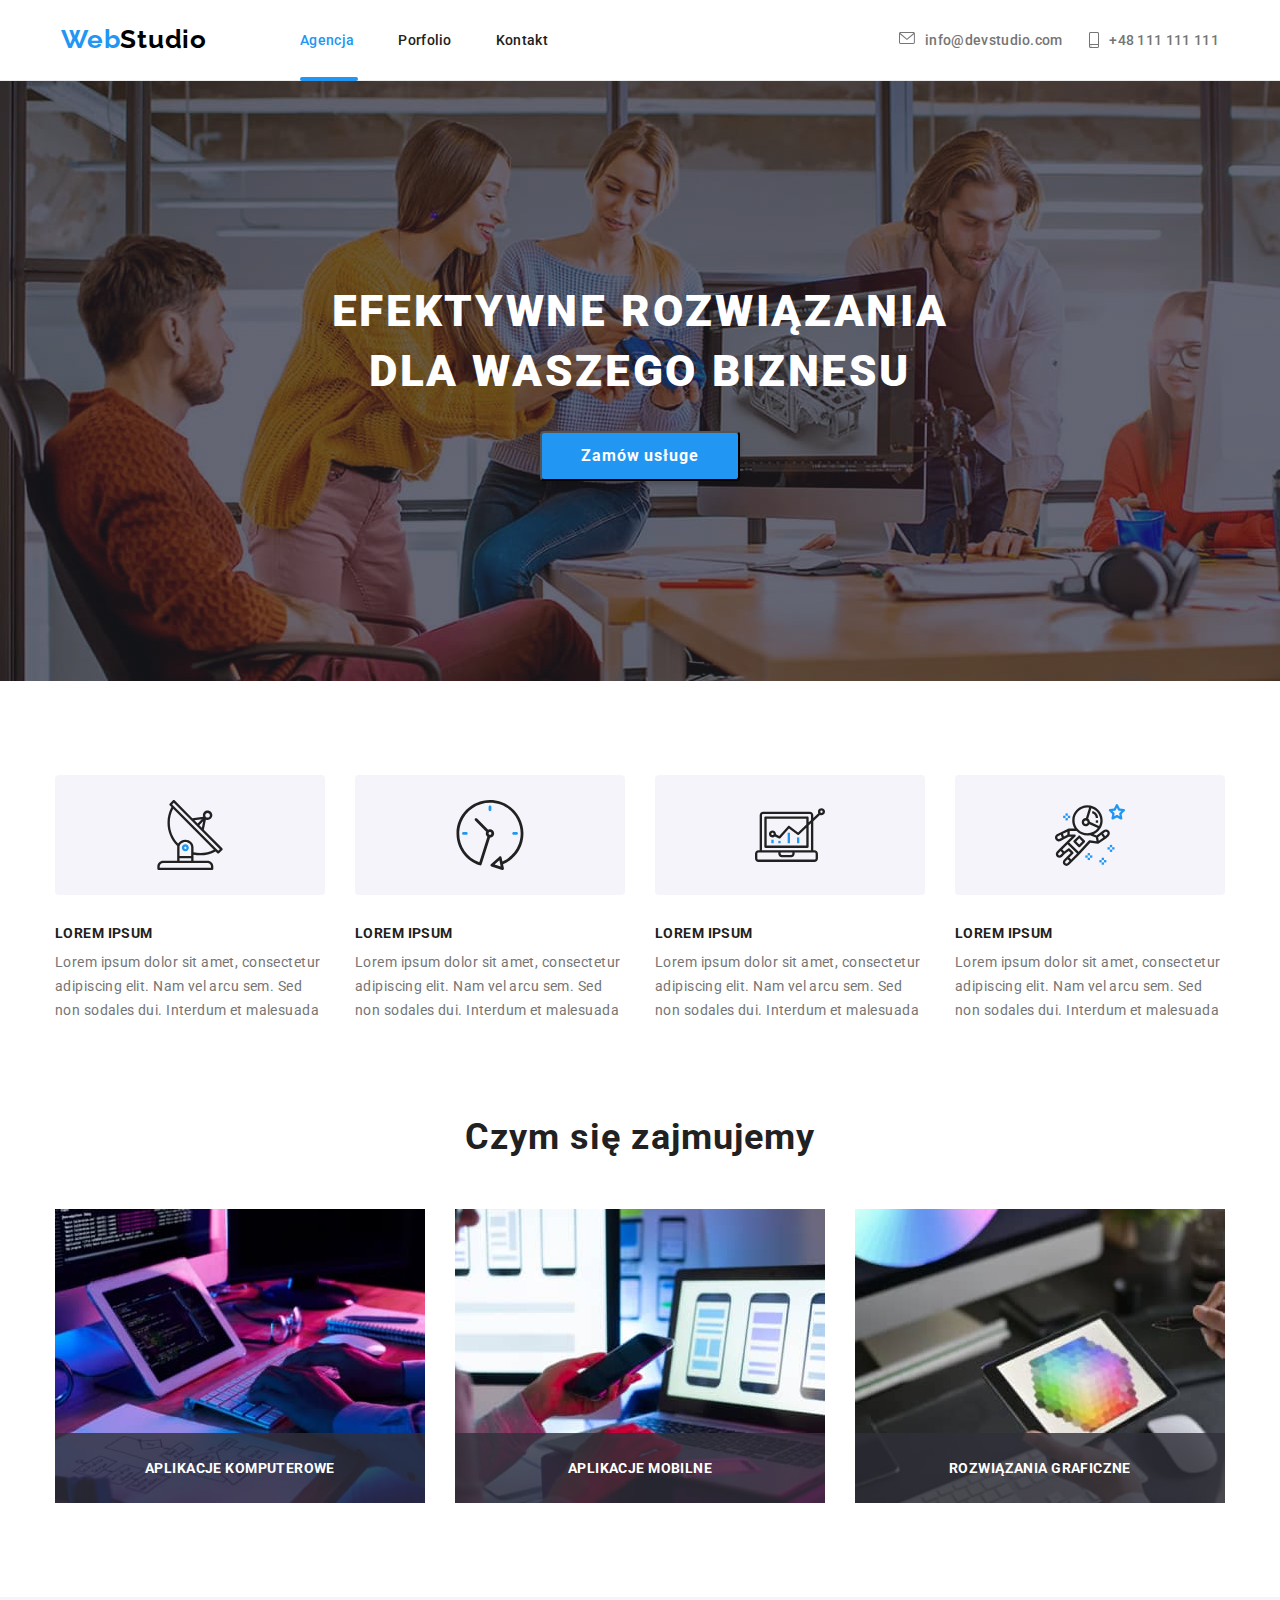
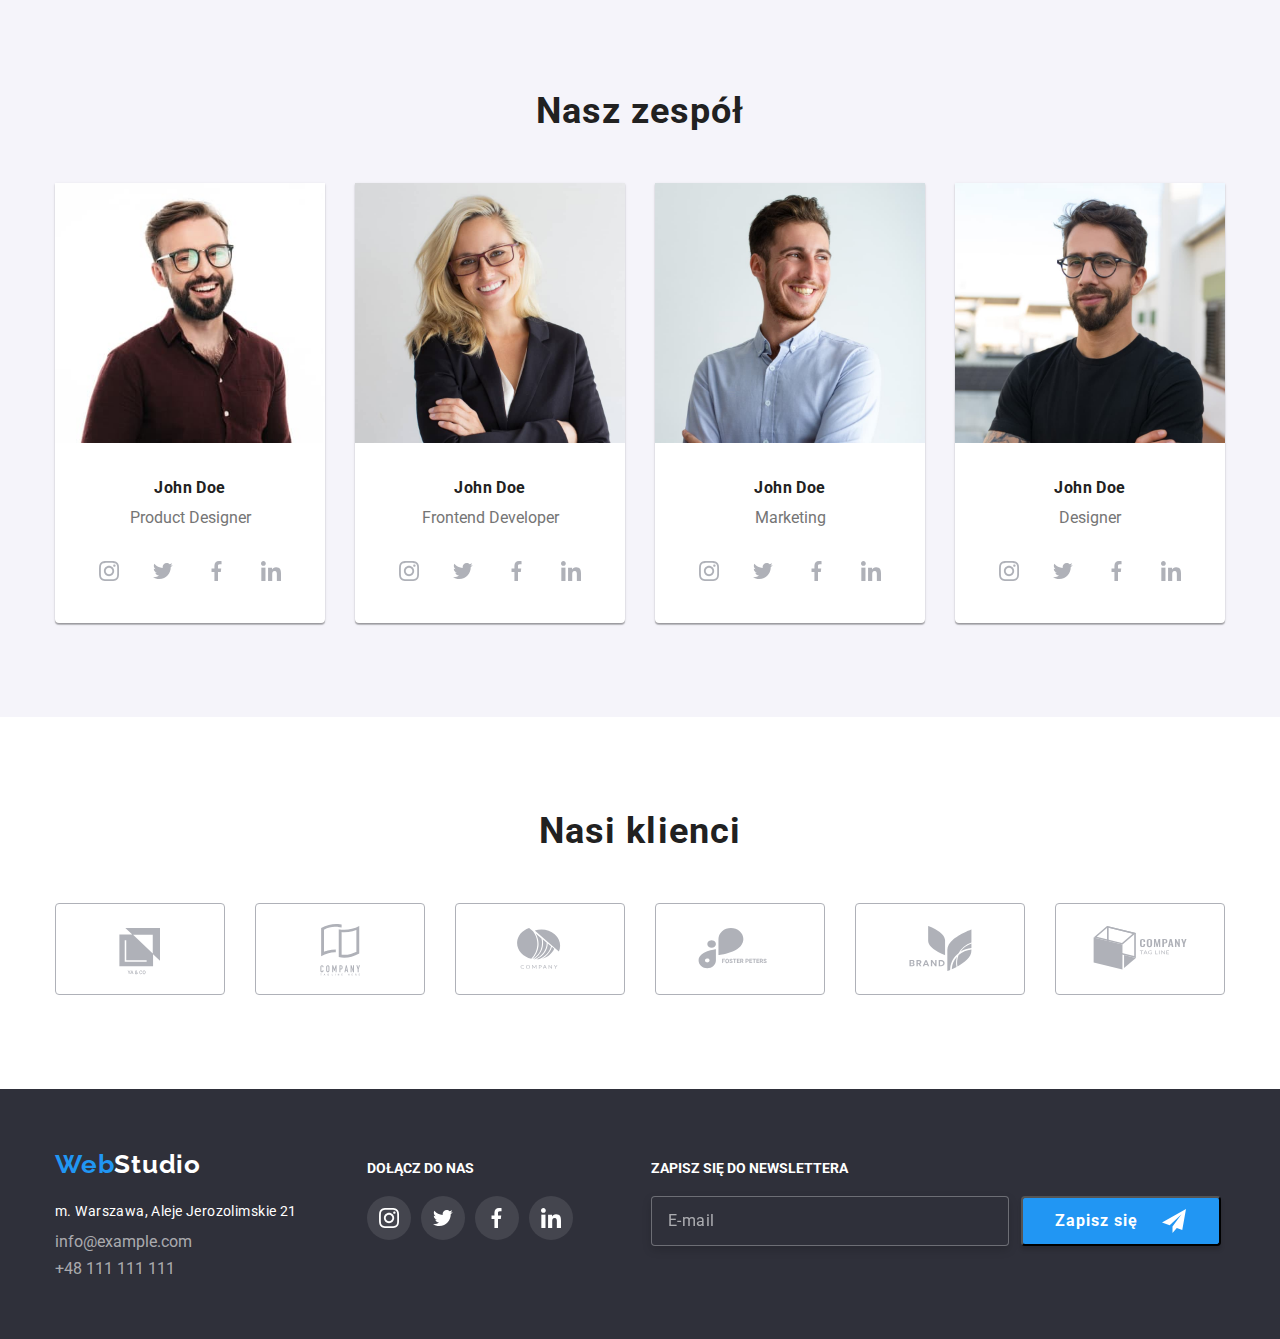
==== index.html @ f1653281 "Add files via upload" ====
<!DOCTYPE html>
<html lang="pl">
  <head>
    <meta charset="UTF-8" />
    <meta http-equiv="X-UA-Compatible" content="IE=edge" />
    <meta name="viewport" content="width=device-width, initial-scale=1.0" />
    <link
      rel="stylesheet"
      href="https://cdnjs.cloudflare.com/ajax/libs/modern-normalize/1.0.0/modern-normalize.min.css"
    />
    <link rel="preconnect" href="https://fonts.googleapis.com" />
    <link rel="preconnect" href="https://fonts.gstatic.com" crossorigin />
    <link
      href="https://fonts.googleapis.com/css2?family=Raleway:wght@700&family=Roboto:wght@400;500;700;900&display=swap"
      rel="stylesheet"
    />
    <link rel="stylesheet" href="css/main.min.css"/>
    <title>Main page</title>
  </head>

  <body>
    <!-- BEM HEADER-->
    <header class="header">
      <div class="container">
        <a class="logo logo_light-theme link" href="index.html"
          ><span class="logo__accent-text">Web</span>Studio</a
        >

        <nav class="navigation">
          <ul class="menu list">
            <li class="menu__item">
              <a class="menu__link link menu__link_active" href="index.html">Agencja</a>
            </li>
            <li class="menu__item">
              <a class="menu__link link" href="portfolio.html">Porfolio</a>
            </li>
            <li class="menu__item">
              <a class="menu__link link" href="#">Kontakt</a>
            </li>
          </ul>
        </nav>

        <ul class="contact list">
          <li class="contact__item">
            <a class="contact__link link" href="mailto:info@devstudio.com">
              <svg class="contact__item-icon" width="16" height="12">
                <use href="./images/icons.svg#icon-envelope"></use></svg
              >info@devstudio.com</a
            >
          </li>
          <li class="contact__item">
            <a class="contact__link link" href="tel:+48111111111">
              <svg class="contact__item-icon" width="10" height="16">
                <use href="./images/icons.svg#icon-smartphone"></use>
              </svg>
              +48 111 111 111</a
            >
          </li>
        </ul>
      </div>
    </header>

    <main>
      <!--HERO-->
      <section class="hero">
        <div class="container container_column">
          <h1 class="hero__tittle">EFEKTYWNE ROZWIĄZANIA DLA WASZEGO BIZNESU</h1>
          <button class="btn btn_color modal-btn" type="button" data-modal-open>
            Zamów usługe
          </button>
        </div>
      </section>

      <!--Section with white background-->
      <section class="section feauters">
        <div class="container">
          <div class="grid">
            <div class="grid__item">
              <div class="feauters__box">
                <svg class="feauters__icon" width="70" height="70">
                  <use href="./images/icons.svg#icon-antenna"></use>
                </svg>
              </div>

              <h3 class="feauters__heading">LOREM IPSUM</h3>
              <p class="feauters__description">
                Lorem ipsum dolor sit amet, consectetur adipiscing elit. Nam vel arcu sem. Sed non
                sodales dui. Interdum et malesuada
              </p>
            </div>

            <div class="grid__item">
              <div class="feauters__box">
                <svg class="feauters__icon" width="70" height="70">
                  <use href="./images/icons.svg#icon-clock"></use>
                </svg>
              </div>
              <h3 class="feauters__heading">LOREM IPSUM</h3>
              <p class="feauters__description">
                Lorem ipsum dolor sit amet, consectetur adipiscing elit. Nam vel arcu sem. Sed non
                sodales dui. Interdum et malesuada
              </p>
            </div>

            <div class="grid__item">
              <div class="feauters__box">
                <svg class="feauters__icon" width="70" height="70">
                  <use href="./images/icons.svg#icon-diagram"></use>
                </svg>
              </div>
              <h3 class="feauters__heading">LOREM IPSUM</h3>
              <p class="feauters__description">
                Lorem ipsum dolor sit amet, consectetur adipiscing elit. Nam vel arcu sem. Sed non
                sodales dui. Interdum et malesuada
              </p>
            </div>

            <div class="grid__item">
              <div class="feauters__box">
                <svg class="feauters__icon" width="70" height="70">
                  <use href="./images/icons.svg#icon-astronaut"></use>
                </svg>
              </div>
              <h3 class="feauters__heading">LOREM IPSUM</h3>
              <p class="feauters__description">
                Lorem ipsum dolor sit amet, consectetur adipiscing elit. Nam vel arcu sem. Sed non
                sodales dui. Interdum et malesuada
              </p>
            </div>
          </div>
        </div>
      </section>

      <!--Section "Czym się zajmujemy"-->
      <section class="section section-offer">
        <div class="container">
          <div class="offer">
            <h2 class="offer_title">Czym się zajmujemy</h2>
            <ul class="offer__list list">
              <li class="offer__list-item">
                <figure class="offer__list-img figure">
                  <img src="images/img01.jpg" alt="programer-working" width="370" height="294" />
                  <figcaption class="offer__list-signature">Aplikacje komputerowe</figcaption>
                </figure>
              </li>
              <li class="offer__list-item">
                <figure class="offer__list-img figure">
                  <img src="images/img02.jpg" alt="smartphone" width="370" height="294" />
                  <figcaption class="offer__list-signature">Aplikacje mobilne</figcaption>
                </figure>
              </li>
              <li class="offer__list-item">
                <figure class="offer__list-img figure">
                  <img src="images/img03.jpg" alt="graphic-tablet" width="370" height="294" />
                  <figcaption class="offer__list-signature">Rozwiązania graficzne</figcaption>
                </figure>
              </li>
            </ul>
          </div>
        </div>
      </section>

      <!--Section "Nasz zespół"-->
      <section class="section section_team">
        <div class="container">
          <div>
            <h2 class="team__title">Nasz zespół</h2>
            <ul class="team__list list">
              <li class="team__list-item">
                <figure class="figure">
                  <img src="images/person01.jpg" alt="man-with-glasses" width="270" height="260" />
                  <figcaption class="team__list-item-workerposition">
                    <span class="team__list-item-workername"><b>John Doe</b></span
                    ><br />Product Designer
                  </figcaption>
                  <ul class="team__social-list list">
                    <li class="team__social-item">
                      <a class="team__social-link" href="#">
                        <svg class="team__social-icon" width="20" height="20">
                          <use href="./images/icons.svg#icon-instagram"></use>
                        </svg>
                      </a>
                    </li>
                    <li class="team__social-item">
                      <a class="team__social-link" href="#">
                        <svg class="team__social-icon" width="20" height="20">
                          <use href="./images/icons.svg#icon-tweeter"></use>
                        </svg>
                      </a>
                    </li>
                    <li class="team__social-item">
                      <a class="team__social-link" href="#">
                        <svg class="team__social-icon" width="20" height="20">
                          <use href="./images/icons.svg#icon-facebook"></use>
                        </svg>
                      </a>
                    </li>
                    <li class="team__social-item">
                      <a class="team__social-link" href="#">
                        <svg class="team__social-icon" width="20" height="20">
                          <use href="./images/icons.svg#icon-linkedin"></use>
                        </svg>
                      </a>
                    </li>
                  </ul>
                </figure>
              </li>
              <li class="team__list-item">
                <figure class="figure">
                  <img
                    src="images/person02.jpg"
                    alt="woman-with-glasses"
                    width="270"
                    height="260"
                  />
                  <figcaption class="team__list-item-workerposition">
                    <span class="team__list-item-workername"><b>John Doe</b></span
                    ><br />Frontend Developer
                  </figcaption>
                  <ul class="team__social-list list">
                    <li class="team__social-item">
                      <a class="team__social-link" href="#">
                        <svg class="team__social-icon" width="20" height="20">
                          <use href="./images/icons.svg#icon-instagram"></use>
                        </svg>
                      </a>
                    </li>
                    <li class="team__social-item">
                      <a class="team__social-link" href="#">
                        <svg class="team__social-icon" width="20" height="20">
                          <use href="./images/icons.svg#icon-tweeter"></use>
                        </svg>
                      </a>
                    </li>
                    <li class="team__social-item">
                      <a class="team__social-link" href="#">
                        <svg class="team__social-icon" width="20" height="20">
                          <use href="./images/icons.svg#icon-facebook"></use>
                        </svg>
                      </a>
                    </li>
                    <li class="team__social-item">
                      <a class="team__social-link" href="#">
                        <svg class="team__social-icon" width="20" height="20">
                          <use href="./images/icons.svg#icon-linkedin"></use>
                        </svg>
                      </a>
                    </li>
                  </ul>
                </figure>
              </li>
              <li class="team__list-item">
                <figure class="figure">
                  <img src="images/person03.jpg" alt="man-in-shirt" width="270" height="260" />
                  <figcaption class="team__list-item-workerposition">
                    <span class="team__list-item-workername"><b>John Doe</b></span
                    ><br />Marketing
                  </figcaption>
                  <ul class="team__social-list list">
                    <li class="team__social-item">
                      <a class="team__social-link" href="#">
                        <svg class="team__social-icon" width="20" height="20">
                          <use href="./images/icons.svg#icon-instagram"></use>
                        </svg>
                      </a>
                    </li>
                    <li class="team__social-item">
                      <a class="team__social-link" href="#">
                        <svg class="team__social-icon" width="20" height="20">
                          <use href="./images/icons.svg#icon-tweeter"></use>
                        </svg>
                      </a>
                    </li>
                    <li class="team__social-item">
                      <a class="team__social-link" href="#">
                        <svg class="team__social-icon" width="20" height="20">
                          <use href="./images/icons.svg#icon-facebook"></use>
                        </svg>
                      </a>
                    </li>
                    <li class="team__social-item">
                      <a class="team__social-link" href="#">
                        <svg class="team__social-icon" width="20" height="20">
                          <use href="./images/icons.svg#icon-linkedin"></use>
                        </svg>
                      </a>
                    </li>
                  </ul>
                </figure>
              </li>
              <li class="team__list-item">
                <figure class="figure">
                  <img src="images/person04.jpg" alt="man-with-glasses" width="270" height="260" />
                  <figcaption class="team__list-item-workerposition">
                    <span class="team__list-item-workername"><b>John Doe</b></span
                    ><br />Designer
                  </figcaption>
                  <ul class="team__social-list list">
                    <li class="team__social-item">
                      <a class="team__social-link" href="#">
                        <svg class="team__social-icon" width="20" height="20">
                          <use href="./images/icons.svg#icon-instagram"></use>
                        </svg>
                      </a>
                    </li>
                    <li class="team__social-item">
                      <a class="team__social-link" href="#">
                        <svg class="team__social-icon" width="20" height="20">
                          <use href="./images/icons.svg#icon-tweeter"></use>
                        </svg>
                      </a>
                    </li>
                    <li class="team__social-item">
                      <a class="team__social-link" href="#">
                        <svg class="team__social-icon" width="20" height="20">
                          <use href="./images/icons.svg#icon-facebook"></use>
                        </svg>
                      </a>
                    </li>
                    <li class="team__social-item">
                      <a class="team__social-link" href="#">
                        <svg class="team__social-icon" width="20" height="20">
                          <use href="./images/icons.svg#icon-linkedin"></use>
                        </svg>
                      </a>
                    </li>
                  </ul>
                </figure>
              </li>
            </ul>
          </div>
        </div>
      </section>

      <!--Section "Nasi kleinci"-->
      <section class="section clients">
        <div class="container">
          <div>
            <h2 class="clients__title">Nasi klienci</h2>
            <ul class="clients__list">
              <li class="clients__list-item list">
                <a class="clients__list-link" href="#">
                  <svg class="clients__icon">
                    <use href="./images/icons.svg#icon-Client1"></use>
                  </svg>
                </a>
              </li>
              <li class="clients__list-item list">
                <a class="clients__list-link" href="#">
                  <svg class="clients__icon">
                    <use href="./images/icons.svg#icon-Client2"></use>
                  </svg>
                </a>
              </li>
              <li class="clients__list-item list">
                <a class="clients__list-link" href="#">
                  <svg class="clients__icon">
                    <use href="./images/icons.svg#icon-Client3"></use>
                  </svg>
                </a>
              </li>
              <li class="clients__list-item list">
                <a class="clients__list-link" href="#">
                  <svg class="clients__icon">
                    <use href="./images/icons.svg#icon-Client4"></use>
                  </svg>
                </a>
              </li>
              <li class="clients__list-item list">
                <a class="clients__list-link" href="#">
                  <svg class="clients__icon">
                    <use href="./images/icons.svg#icon-Client5"></use>
                  </svg>
                </a>
              </li>
              <li class="clients__list-item list">
                <a class="clients__list-link" href="#">
                  <svg class="clients__icon">
                    <use href="./images/icons.svg#icon-Client6"></use>
                  </svg>
                </a>
              </li>
            </ul>
          </div>
        </div>
      </section>
    </main>

    <!--FOOTER-->
    <footer class="footer">
      <div class="container">
        <!--Section with contacts-->
        <div class="contacts">
          <a class="logo logo_dark-theme link" href="index.html"
            ><span class="logo__accent-text">Web</span>Studio</a
          >
          <address class="contacts__adres">m. Warszawa, Aleje Jerozolimskie 21 <br /></address>
          <ul class="contacts__list list">
            <li class="contacts__list-item">
              <a class="contacts__list-link link" href="mailto:info@example.com"
                >info@example.com</a
              >
            </li>
            <li class="contacts__list-item">
              <a class="contacts__list-link link" href="tel:+48111111111">+48 111 111 111</a>
            </li>
          </ul>
        </div>

        <!--Section with social media-->
        <div class="socials-footer">
          <p class="socials-footer__title">Dołącz do nas</p>
          <ul class="socials-list list">
            <li class="socials-list__item">
              <a class="socials-list__link" href="#">
                <svg class="social-icon" width="20" height="20">
                  <use href="./images/icons.svg#icon-instagram"></use>
                </svg>
              </a>
            </li>
            <li class="socials-list__item">
              <a class="socials-list__link" href="#">
                <svg class="socials-list__icon" width="20" height="20">
                  <use href="./images/icons.svg#icon-tweeter"></use>
                </svg>
              </a>
            </li>
            <li class="socials-list__item">
              <a class="socials-list__link" href="#">
                <svg class="socials-list__icon" width="20" height="20">
                  <use href="./images/icons.svg#icon-facebook"></use>
                </svg>
              </a>
            </li>
            <li class="socials-list__item">
              <a class="socials-list__link" href="#">
                <svg class="socials-list__icon" width="20" height="20">
                  <use href="./images/icons.svg#icon-linkedin"></use>
                </svg>
              </a>
            </li>
          </ul>
        </div>

        <!--Newsletter section-->
        <form
          class="newsletter-form"
          name="newsletter-form"
          method="post"
          action="javascript:void(0);"
          novalidate
        >
          <div class="newsletter">
            <p class="newsletter__title">Zapisz się do newslettera</p>
            <div class="newsletter__wrapper">
              <div class="newsletter__input">
                <input
                  class="input"
                  type="email"
                  name="newsletter-email"
                  id="newsletter-email"
                  placeholder="E-mail"
                  maxlength="40"
                />
              </div>
              <button type="submit" class="btn btn_color">
                Zapisz się
                <svg class="btn-icon" width="24" height="24">
                  <use href="./images/icons.svg#icon-icon-send"></use>
                </svg>
              </button>
            </div>
          </div>
        </form>
      </div>
    </footer>

    <!--MODAL WINDOW-->
    <div class="backdrop is-hidden" data-modal>
      <div class="modal">
        <div class="close-btn">
          <button type="button" class="modal__close-btn" data-modal-close>
            <svg
              width="11"
              height="11"
              viewBox="0 0 11 11"
              fill="none"
              xmlns="http://www.w3.org/2000/svg"
            >
              <path
                d="M11 1.10786L9.89214 0L5.5 4.39214L1.10786 0L0 1.10786L4.39214 5.5L0 9.89214L1.10786 11L5.5 6.60786L9.89214 11L11 9.89214L6.60786 5.5L11 1.10786Z"
                fill="black"
              />
            </svg>
          </button>
        </div>

        <!--Singup form-->
        <div class="form">
          <form
            class="form"
            name="signup-form"
            autocomplete="off"
            method="post"
            novalidate
            action="javascript:void(0);"
          >
            <p class="form__header">Zostaw swoje dane w formularzu poniżej</p>
            <label class="form__label" for="user-name">Imię</label>
            <div class="form__input">
              <svg class="form__icon" width="12" height="12">
                <use href="./images/icons.svg#icon-name-form"></use>
              </svg>
              <input class="input" type="text" name="user-name" id="user-name" maxlength="20" />
            </div>

            <label class="form__label" for="phone-user">Telefon</label>
            <div class="form__input">
              <svg class="form__icon" width="13" height="13">
                <use href="./images/icons.svg#icon-phone-form"></use>
              </svg>
              <input class="input" type="tel" name="phone-user" id="phone-user" maxlength="15" />
            </div>

            <label class="form__label" for="email-user">Email</label>
            <div class="form__input">
              <svg class="form__icon" width="15" height="12">
                <use href="./images/icons.svg#icon-mail-form"></use>
              </svg>
              <input class="input" type="email" name="email-user" id="email-user" maxlength="40" />
            </div>

            <label class="form__label" for="comment">Komentarz</label>
            <textarea
              class="form__textarea"
              type="text"
              name="comment"
              id="comment"
              placeholder="Wprowadź tekst"
            ></textarea>
            <label class="form__label form__label_center">
              <input
                class="form-checkbox visualy-hidden"
                type="checkbox"
                name="regulations"
                id="regulations"
                maxlength="400"
              />
              <span class="form__regulations">
                Oświadczam iż akceptuję <a class="form__link" href="#">Regulamin</a> i
                <a class="form__link" href="#">Politykę Prywatności</a>
              </span>
            </label>
            <button class="btn btn_color" type="submit">Wyślij</button>
          </form>
        </div>
      </div>
    </div>

    <script src="./js/modal.js"></script>
  </body>
</html>
---- css/main.min.css ----
.visualy-hidden{position:absolute !important;clip:rect(1px 1px 1px 1px);clip:rect(1px 1px 1px 1px);padding:0 !important;border:0 !important;height:1px !important;width:1px !important;overflow:hidden}body{font-family:"Roboto",sans-serif;color:#212121}h1,h2,h3{margin:0}ul{margin:0;padding:0}img{display:block}.figure{margin:0}.list{list-style:none}.link{text-decoration:none}.section{padding:94px 0}.container{width:1200px;padding:0 15px;height:100%;margin:0 auto;display:flex;justify-content:center;align-items:center}.container_column{flex-direction:column}.backdrop{position:fixed;display:flex;justify-content:center;align-items:center;top:0;left:0;width:100%;height:100%;background-color:rgba(0,0,0,0.2);transition:opacity 0.5s cubic-bezier(0.4, 0, 0.2, 1),transform 0.5s cubic-bezier(0.4, 0, 0.2, 1),visibility 0.5s cubic-bezier(0.4, 0, 0.2, 1)}.is-hidden{opacity:0;visibility:hidden;pointer-events:none;transition:opacity 0.5s cubic-bezier(0.4, 0, 0.2, 1),transform 0.5s cubic-bezier(0.4, 0, 0.2, 1),visibility 0.5s cubic-bezier(0.4, 0, 0.2, 1)}.modal{position:absolute;width:528px;height:581px;padding:40px;background:#ffffff;box-shadow:0px 1px 3px rgba(0,0,0,0.12),0px 1px 1px rgba(0,0,0,0.14),0px 2px 1px rgba(0,0,0,0.2);border-radius:4px;z-index:1}.modal__close-btn{position:absolute;width:30px;height:30px;right:8px;top:8px;border-radius:50%;background:#fff;border:1px solid rgba(0,0,0,0.1);box-sizing:border-box}button{cursor:pointer}.btn{display:inline-flex;justify-content:center;align-items:center;margin-top:30px;width:200px;height:50px;box-shadow:0px 4px 4px rgba(0,0,0,0.15);border-radius:4px;font-family:"Roboto",sans-serif;font-weight:bold;font-size:16px;line-height:1.875;text-align:center;letter-spacing:0.06em;color:#ffffff}.btn-icon{margin-left:24px}.btn_color{background:#2196f3}.logo{padding-top:24px;padding-bottom:25px;margin-right:93px;font-family:"Raleway",sans-serif;font-weight:bold;font-size:26px;line-height:1.192;letter-spacing:0.03em}.logo__accent-text{color:#2196f3}.logo_light-theme{color:black}.socials-list{display:flex;fill:white}.socials-list__link{display:flex;width:44px;height:44px;border-radius:50%;align-items:center;justify-content:center;background-color:rgba(255,255,255,0.1);transition:background-color 250ms cubic-bezier(0.4, 0, 0.2, 1),fill 250ms cubic-bezier(0.4, 0, 0.2, 1)}.socials-list__link:hover{background-color:#2196f3}.socials-list__item{margin-right:10px}.socials-list__item:last-child{margin-right:0}.header{border-bottom:1px solid #ececec;background:#ffffff}.contact{display:flex;justify-content:space-between;width:320px}.contact__item-icon{margin-right:10px;transition:color 250ms cubic-bezier(0.4, 0, 0.2, 1);display:flex}.contact__item-icon:hover{fill:#2196f3}.menu__link:hover,.menu__link:focus,.contact__link:hover,.contact__link:focus{color:#2196f3;fill:#2196f3;transition:color 250ms cubic-bezier(0.4, 0, 0.2, 1)}.contact__link{display:flex;font-style:normal;color:#757575;transition:fill 250ms cubic-bezier(0.4, 0, 0.2, 1)}.footer{padding-top:60px;padding-bottom:60px;background:#2f303a}.logo_dark-theme{color:#fff}.footer .container{justify-content:flex-start;align-items:baseline}.contacts{margin-right:70px}.contacts__adres{margin-top:20px;margin-bottom:9px;font-family:"Roboto",sans-serif;font-style:normal;font-size:14px;line-height:1.714;letter-spacing:0.03em;color:#ffffff}.contacts__list-item{margin-top:9px}.contacts__list-link{color:rgba(255,255,255,0.6);transition:color 250ms cubic-bezier(0.4, 0, 0.2, 1)}.contacts__list-link:hover,.contacts__list-link:focus{color:#2196f3}.adres__list-item{margin-top:9px}.socials-footer__title,.newsletter__title{font-family:"Roboto",sans-serif;font-weight:700;text-transform:uppercase;color:#ffffff;font-size:14px;line-height:1.142;margin-bottom:20px;margin-top:0}.newsletter{margin-left:78px}.newsletter__wrapper{display:flex}.newsletter button{margin-top:0}.newsletter__input{display:flex;width:358px;height:50px;border:1px solid rgba(255,255,255,0.3);border-radius:4px;margin-right:12px;background-color:#2f303a;filter:drop-shadow(0px 4px 4px rgba(0,0,0,0.15))}.newsletter__input .input{color:#fff;border:none;background-color:transparent;width:100%;padding:15px 16px}#newsletter-email::placeholder{font-family:"Roboto",sans-serif;letter-spacing:0.03em;color:rgba(255,255,255,0.6)}.grid{display:flex;flex-wrap:wrap;margin-left:-30px}.grid__item{flex-basis:calc(100% / 4 - 30px);margin-left:30px}.form{text-align:center}.form__header{font-family:"Roboto",sans-serif;font-size:20px;font-weight:700;line-height:1.17;letter-spacing:0.03em;margin-top:0}.form__label{display:block;font-style:"Roboto",sans-serif;color:#757575;font-size:12px;letter-spacing:0.01em;text-align:left;line-height:1.167;margin-top:10px;margin-bottom:4px}.form__input{display:flex;align-items:center;height:40px;margin-bottom:10px;padding:0 14px;border:1px solid rgba(33,33,33,0.2);box-sizing:border-box;border-radius:4px;transition:fill 250ms cubic-bezier(0.4, 0, 0.2, 1),border-color 250ms cubic-bezier(0.4, 0, 0.2, 1)}.form__input:hover,.form__input:focus,.form__textarea:hover,.form__textarea:focus{fill:#2196f3;border-color:#2196f3}.input{outline:none;width:100%;border:none}.form__label_center{display:flex;justify-content:center}.form__textarea{outline:none;height:120px;width:100%;resize:none;margin-bottom:20px;padding:12px 16px;border:1px solid rgba(33,33,33,0.2);box-sizing:border-box;border-radius:4px}.form__textarea::placeholder{font-family:"Roboto",sans-serif;font-size:12px;line-height:1.167;letter-spacing:0.01em;color:#75757580}.form__link{color:#2196f3}.form__regulations{font-family:"Roboto",sans-serif;font-size:14px;line-height:1.714;letter-spacing:0.03em;color:#757575}.form__icon{margin-right:15px}.form__regulations::before{content:'';display:inline-block;width:16px;height:15px;border:2px solid black;border-radius:2px}.form-checkbox:checked+.form__regulations::before{background-color:#2196f3;border:none;background-image:url(../images/accept.svg);background-repeat:no-repeat;background-position:50% 50%;transition:background-color 250ms cubic-bezier(0.4, 0, 0.2, 1),border 250ms cubic-bezier(0.4, 0, 0.2, 1)}.navigation{display:flex;width:254px;margin-right:345px}.menu{display:flex;justify-content:space-between;width:248px}.menu__item,.contact{font-family:"Roboto",sans-serif;font-weight:500;font-size:14px;line-height:16px;letter-spacing:0.02rem;fill:#757575}.menu__link{color:#212121;transition:color 250ms cubic-bezier(0.4, 0, 0.2, 1)}.menu__link_active{color:#2196f3;position:relative}.menu__link_active::after{position:absolute;top:45px;content:'';display:block;width:58px;height:4px;background:#2196f3;border-radius:2px}.hero{height:600px;background:#2f303a;background-image:linear-gradient(rgba(47,48,58,0.4), rgba(47,48,58,0.4)),url("../images/header-bg.jpg");background-size:cover;background-repeat:no-repeat}.hero__tittle{width:696px;left:452px;bottom:280px;font-family:"Roboto",sans-serif;font-weight:900;font-size:44px;line-height:60px;text-align:center;letter-spacing:0.06em;text-transform:uppercase;color:#ffffff}.feauters{padding-bottom:0px}.feauters__box{display:flex;width:100%;height:120px;border-radius:4px;background-color:#f5f4fa;margin-bottom:30px;align-items:center;justify-content:center}.feauters__heading{margin-bottom:10px;font-family:"Roboto",sans-serif;font-size:14px;line-height:1.142;font-weight:700;color:#212121;letter-spacing:0.03em;text-transform:uppercase}.feauters__description{font-family:"Roboto",sans-serif;font-size:14px;line-height:1.714;color:#757575;letter-spacing:0.03em;margin:0}.section-offer{margin-top:0px}.offer_title,.team__title,.clients__title{font-family:"Roboto",sans-serif;font-weight:bold;font-size:36px;line-height:1.166;text-align:center;letter-spacing:0.03em;margin-bottom:50px}.offer__list{display:flex;justify-content:center}.offer__list-item:not(:last-child){margin-right:30px}.offer__list:last-child{margin-right:0}.offer__list-img{position:relative}.offer__list-signature{position:absolute;bottom:0;padding:27px 0;width:100%;background-color:rgba(47,48,58,0.8);font-style:"Roboto",sans-serif;font-weight:bold;color:#ffffff;font-size:14px;line-height:1.142;text-align:center;letter-spacing:0.03em;text-transform:uppercase}.section_team{background-color:#f5f4fa}.team__list{display:flex;justify-content:center}.team__list-item{background:#ffffff;margin-right:30px;box-shadow:0px 1px 3px rgba(0,0,0,0.12),0px 1px 1px rgba(0,0,0,0.14),0px 2px 1px rgba(0,0,0,0.2);border-radius:0px 0px 4px 4px}.team__list-item:last-child{margin-right:0px}.team__list-item-workername{font-size:16px;line-height:1.187;text-align:center;letter-spacing:0.03em;color:#212121}.team__list-item-workerposition{text-align:center;color:#757575;font-family:Roboto;font-size:16px;line-height:1.875;padding-bottom:16px;padding-top:30px}.team__social-list{display:flex;align-items:center;justify-content:center;margin-bottom:30px;fill:#afb1b8}.team__social-link{display:flex;width:44px;height:44px;background-color:#ffffff;border-radius:50%;align-items:center;justify-content:center;transition:background-color 250ms cubic-bezier(0.4, 0, 0.2, 1),fill 250ms cubic-bezier(0.4, 0, 0.2, 1)}.team__social-item{margin-right:10px}.team__social-item:last-child{margin-right:0}.team__social-link:hover,.team__social-link:focus{fill:white;background-color:#2196f3}.clients__list{display:flex;justify-content:center;fill:#afb1b8}.clients__list-item:not(:last-child){margin-right:30px}.clients__list-link{display:flex;width:170px;height:92px;border:1px solid #afb1b8;border-radius:4px;align-items:center;justify-content:center;transition:fill 250ms cubic-bezier(0.4, 0, 0.2, 1)}.clients__list-link:hover,.clients__list-link:focus{fill:#2196f3;border:1px solid #2196f3}.portfolio__filters-list{display:flex;justify-content:center}.portfolio__btn{padding:6px 22px;margin-right:8px;margin-bottom:50px}.portfolio__btn{font-family:"Roboto",sans-serif;border-radius:4px;font-weight:500;font-size:16px;line-height:1.625;text-align:center;letter-spacing:0.03em;background:#f5f4fa;transition:color 250ms cubic-bezier(0.4, 0, 0.2, 1),background-color 250ms cubic-bezier(0.4, 0, 0.2, 1),box-shadow 250ms cubic-bezier(0.4, 0, 0.2, 1)}.portfolio__btn:hover,.portfolio__btn:focus{background:#2196f3;box-shadow:0px 3px 1px rgba(0,0,0,0.1),0px 1px 2px rgba(0,0,0,0.08),0px 2px 2px rgba(0,0,0,0.12);color:#ffffff}.cards{display:flex;flex-wrap:wrap;justify-content:space-between}.cards__category{margin-top:4px}.cards__title{font-family:Roboto;font-weight:bold;font-size:18px;line-height:2;letter-spacing:0.06em;color:#212121;margin-bottom:10px}.cards__item{background:#ffffff;box-shadow:inset 0px 0px 0px 1px #eee;margin-bottom:30px;transition:box-shadow 250ms cubic-bezier(0.4, 0, 0.2, 1)}.cards__item:hover,.cards__item:focus{box-shadow:inset 0px 0px 0px 1px #eee,0px 1px 1px rgba(0,0,0,0.12),0px 4px 4px rgba(0,0,0,0.06),1px 4px 6px rgba(0,0,0,0.16);cursor:pointer}.cards__item:nth-last-child(-n+3){margin-bottom:0}.cards__item figcaption{font-family:"Roboto",sans-serif;font-size:16px;letter-spacing:0.03em;color:#757575;padding-top:20px;padding-bottom:20px;padding-left:24px}.cards__img{position:relative;overflow:hidden}.cards__description{font-family:"Roboto",sans-serif;color:#ffffff;font-size:18px;line-height:1.556;letter-spacing:0.03em;margin:0}.cards__overlay{position:absolute;background-color:rgba(33,150,243,0.9);top:0;left:0;padding:49px 24px;transform:translateY(100%);transition:250ms cubic-bezier(0.4, 0, 0.2, 1)}.cards__item:hover .cards__overlay{transform:translateY(0)}
/*# sourceMappingURL=main.min.css.map */
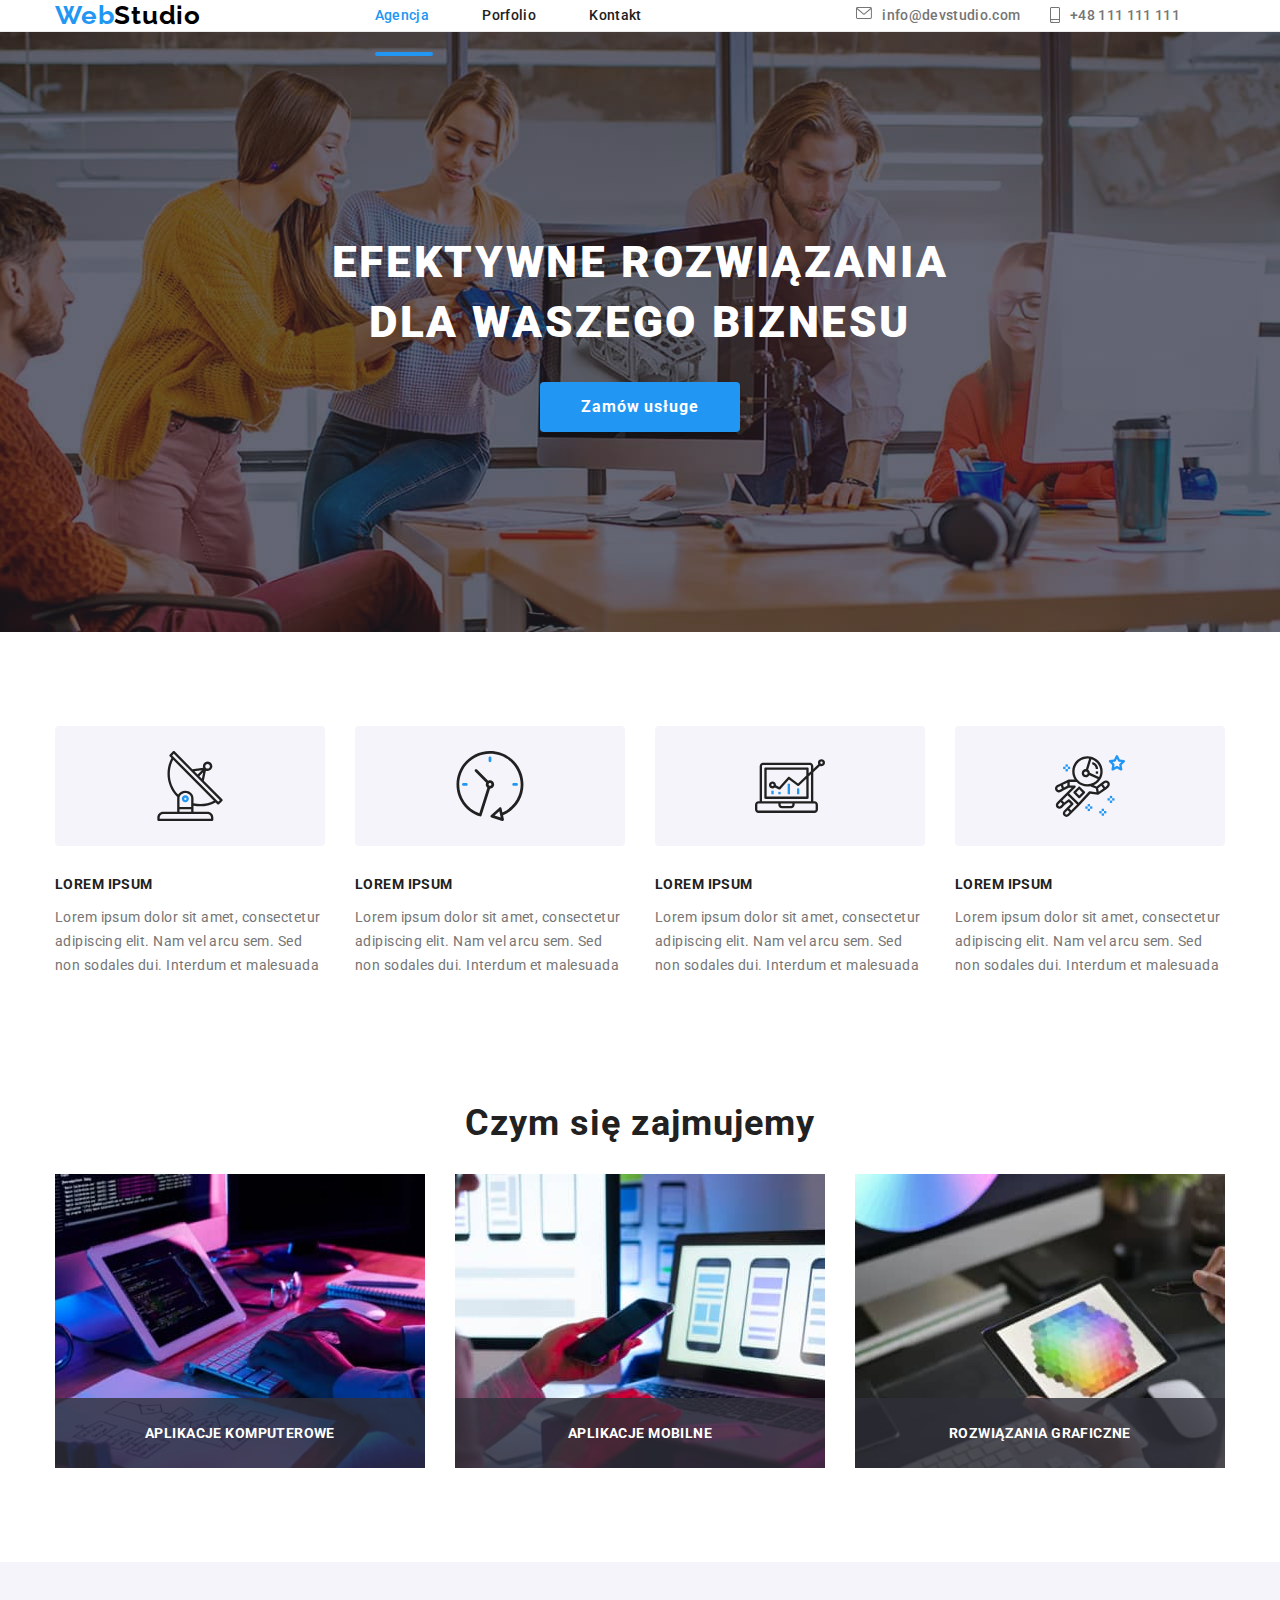
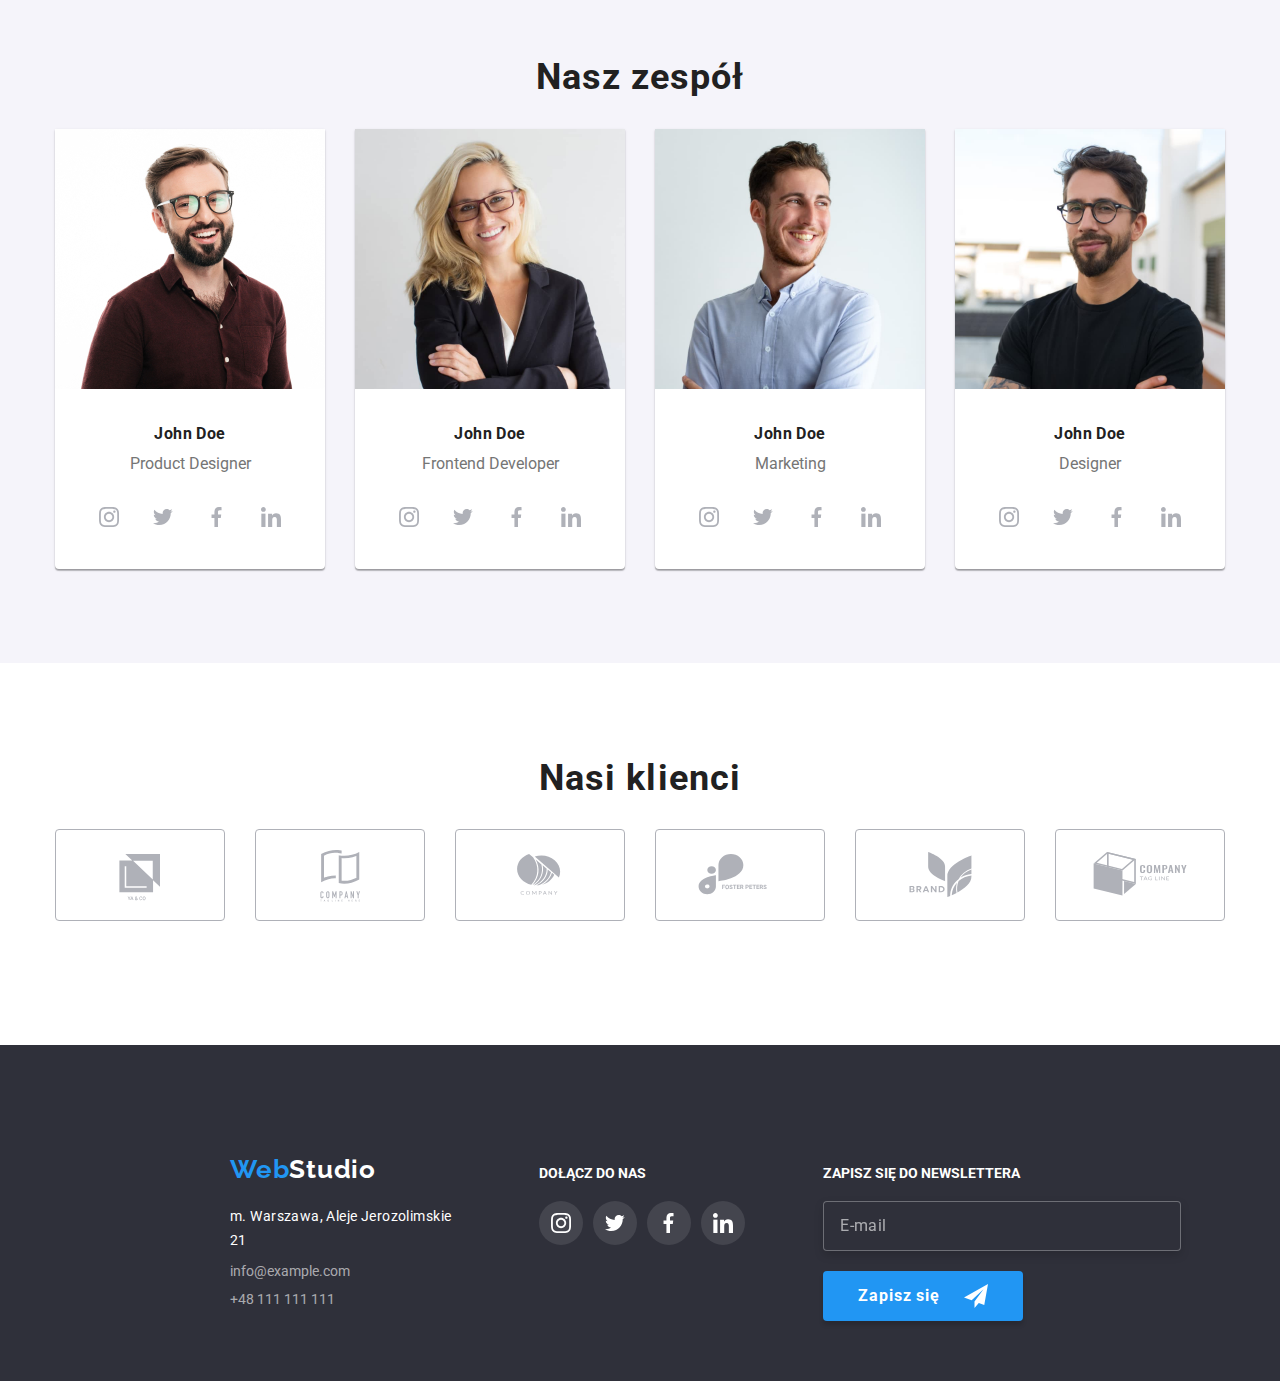
==== commit c3743ab9: "responsive cd" ====
--- a/index.html
+++ b/index.html
@@ -14,7 +14,7 @@
       href="https://fonts.googleapis.com/css2?family=Raleway:wght@700&family=Roboto:wght@400;500;700;900&display=swap"
       rel="stylesheet"
     />
-    <link rel="stylesheet" href="css/main.min.css"/>
+    <link rel="stylesheet" href="css/main.min.css" />
     <title>Main page</title>
   </head>
 
@@ -29,7 +29,9 @@
         <nav class="navigation">
           <ul class="menu list">
             <li class="menu__item">
-              <a class="menu__link link menu__link_active" href="index.html">Agencja</a>
+              <a class="menu__link link menu__link_active" href="index.html"
+                >Agencja</a
+              >
             </li>
             <li class="menu__item">
               <a class="menu__link link" href="portfolio.html">Porfolio</a>
@@ -64,7 +66,9 @@
       <!--HERO-->
       <section class="hero">
         <div class="container container_column">
-          <h1 class="hero__tittle">EFEKTYWNE ROZWIĄZANIA DLA WASZEGO BIZNESU</h1>
+          <h1 class="hero__tittle">
+            EFEKTYWNE ROZWIĄZANIA DLA WASZEGO BIZNESU
+          </h1>
           <button class="btn btn_color modal-btn" type="button" data-modal-open>
             Zamów usługe
           </button>
@@ -84,8 +88,8 @@
 
               <h3 class="feauters__heading">LOREM IPSUM</h3>
               <p class="feauters__description">
-                Lorem ipsum dolor sit amet, consectetur adipiscing elit. Nam vel arcu sem. Sed non
-                sodales dui. Interdum et malesuada
+                Lorem ipsum dolor sit amet, consectetur adipiscing elit. Nam vel
+                arcu sem. Sed non sodales dui. Interdum et malesuada
               </p>
             </div>
 
@@ -97,8 +101,8 @@
               </div>
               <h3 class="feauters__heading">LOREM IPSUM</h3>
               <p class="feauters__description">
-                Lorem ipsum dolor sit amet, consectetur adipiscing elit. Nam vel arcu sem. Sed non
-                sodales dui. Interdum et malesuada
+                Lorem ipsum dolor sit amet, consectetur adipiscing elit. Nam vel
+                arcu sem. Sed non sodales dui. Interdum et malesuada
               </p>
             </div>
 
@@ -110,8 +114,8 @@
               </div>
               <h3 class="feauters__heading">LOREM IPSUM</h3>
               <p class="feauters__description">
-                Lorem ipsum dolor sit amet, consectetur adipiscing elit. Nam vel arcu sem. Sed non
-                sodales dui. Interdum et malesuada
+                Lorem ipsum dolor sit amet, consectetur adipiscing elit. Nam vel
+                arcu sem. Sed non sodales dui. Interdum et malesuada
               </p>
             </div>
 
@@ -123,8 +127,8 @@
               </div>
               <h3 class="feauters__heading">LOREM IPSUM</h3>
               <p class="feauters__description">
-                Lorem ipsum dolor sit amet, consectetur adipiscing elit. Nam vel arcu sem. Sed non
-                sodales dui. Interdum et malesuada
+                Lorem ipsum dolor sit amet, consectetur adipiscing elit. Nam vel
+                arcu sem. Sed non sodales dui. Interdum et malesuada
               </p>
             </div>
           </div>
@@ -139,20 +143,41 @@
             <ul class="offer__list list">
               <li class="offer__list-item">
                 <figure class="offer__list-img figure">
-                  <img src="images/img01.jpg" alt="programer-working" width="370" height="294" />
-                  <figcaption class="offer__list-signature">Aplikacje komputerowe</figcaption>
+                  <img
+                    src="images/img01.jpg"
+                    alt="programer-working"
+                    width="370"
+                    height="294"
+                  />
+                  <figcaption class="offer__list-signature">
+                    Aplikacje komputerowe
+                  </figcaption>
                 </figure>
               </li>
               <li class="offer__list-item">
                 <figure class="offer__list-img figure">
-                  <img src="images/img02.jpg" alt="smartphone" width="370" height="294" />
-                  <figcaption class="offer__list-signature">Aplikacje mobilne</figcaption>
+                  <img
+                    src="images/img02.jpg"
+                    alt="smartphone"
+                    width="370"
+                    height="294"
+                  />
+                  <figcaption class="offer__list-signature">
+                    Aplikacje mobilne
+                  </figcaption>
                 </figure>
               </li>
               <li class="offer__list-item">
                 <figure class="offer__list-img figure">
-                  <img src="images/img03.jpg" alt="graphic-tablet" width="370" height="294" />
-                  <figcaption class="offer__list-signature">Rozwiązania graficzne</figcaption>
+                  <img
+                    src="images/img03.jpg"
+                    alt="graphic-tablet"
+                    width="370"
+                    height="294"
+                  />
+                  <figcaption class="offer__list-signature">
+                    Rozwiązania graficzne
+                  </figcaption>
                 </figure>
               </li>
             </ul>
@@ -168,9 +193,15 @@
             <ul class="team__list list">
               <li class="team__list-item">
                 <figure class="figure">
-                  <img src="images/person01.jpg" alt="man-with-glasses" width="270" height="260" />
+                  <img
+                    class="team__img"
+                    alt="man-with-glasses"
+                    src="images/person01.jpg"
+                    srcset="images/person01@2x.jpg 2x"
+                  />
                   <figcaption class="team__list-item-workerposition">
-                    <span class="team__list-item-workername"><b>John Doe</b></span
+                    <span class="team__list-item-workername"
+                      ><b>John Doe</b></span
                     ><br />Product Designer
                   </figcaption>
                   <ul class="team__social-list list">
@@ -208,13 +239,14 @@
               <li class="team__list-item">
                 <figure class="figure">
                   <img
+                    class="team__img"
+                    alt="woman-with-glasses"
                     src="images/person02.jpg"
-                    alt="woman-with-glasses"
-                    width="270"
-                    height="260"
+                    srcset="images/person02@2x.jpg 2x"
                   />
                   <figcaption class="team__list-item-workerposition">
-                    <span class="team__list-item-workername"><b>John Doe</b></span
+                    <span class="team__list-item-workername"
+                      ><b>John Doe</b></span
                     ><br />Frontend Developer
                   </figcaption>
                   <ul class="team__social-list list">
@@ -251,9 +283,15 @@
               </li>
               <li class="team__list-item">
                 <figure class="figure">
-                  <img src="images/person03.jpg" alt="man-in-shirt" width="270" height="260" />
+                  <img
+                    class="team__img"
+                    src="images/person03.jpg"
+                    srcset="images/person03@2x.jpg 2x"
+                    alt="man-in-shirt"
+                  />
                   <figcaption class="team__list-item-workerposition">
-                    <span class="team__list-item-workername"><b>John Doe</b></span
+                    <span class="team__list-item-workername"
+                      ><b>John Doe</b></span
                     ><br />Marketing
                   </figcaption>
                   <ul class="team__social-list list">
@@ -290,9 +328,16 @@
               </li>
               <li class="team__list-item">
                 <figure class="figure">
-                  <img src="images/person04.jpg" alt="man-with-glasses" width="270" height="260" />
+                  <img
+                    class="team__img"
+                    alt="Product Designer"
+                    src="images/person04.jpg"
+                    alt="man-with-glasses"
+                    srcset="images/person04.jpg 2x"
+                  />
                   <figcaption class="team__list-item-workerposition">
-                    <span class="team__list-item-workername"><b>John Doe</b></span
+                    <span class="team__list-item-workername"
+                      ><b>John Doe</b></span
                     ><br />Designer
                   </figcaption>
                   <ul class="team__social-list list">
@@ -394,7 +439,9 @@
           <a class="logo logo_dark-theme link" href="index.html"
             ><span class="logo__accent-text">Web</span>Studio</a
           >
-          <address class="contacts__adres">m. Warszawa, Aleje Jerozolimskie 21 <br /></address>
+          <address class="contacts__adres">
+            m. Warszawa, Aleje Jerozolimskie 21 <br />
+          </address>
           <ul class="contacts__list list">
             <li class="contacts__list-item">
               <a class="contacts__list-link link" href="mailto:info@example.com"
@@ -402,7 +449,9 @@
               >
             </li>
             <li class="contacts__list-item">
-              <a class="contacts__list-link link" href="tel:+48111111111">+48 111 111 111</a>
+              <a class="contacts__list-link link" href="tel:+48111111111"
+                >+48 111 111 111</a
+              >
             </li>
           </ul>
         </div>
@@ -511,7 +560,13 @@
               <svg class="form__icon" width="12" height="12">
                 <use href="./images/icons.svg#icon-name-form"></use>
               </svg>
-              <input class="input" type="text" name="user-name" id="user-name" maxlength="20" />
+              <input
+                class="input"
+                type="text"
+                name="user-name"
+                id="user-name"
+                maxlength="20"
+              />
             </div>
 
             <label class="form__label" for="phone-user">Telefon</label>
@@ -519,7 +574,13 @@
               <svg class="form__icon" width="13" height="13">
                 <use href="./images/icons.svg#icon-phone-form"></use>
               </svg>
-              <input class="input" type="tel" name="phone-user" id="phone-user" maxlength="15" />
+              <input
+                class="input"
+                type="tel"
+                name="phone-user"
+                id="phone-user"
+                maxlength="15"
+              />
             </div>
 
             <label class="form__label" for="email-user">Email</label>
@@ -527,7 +588,13 @@
               <svg class="form__icon" width="15" height="12">
                 <use href="./images/icons.svg#icon-mail-form"></use>
               </svg>
-              <input class="input" type="email" name="email-user" id="email-user" maxlength="40" />
+              <input
+                class="input"
+                type="email"
+                name="email-user"
+                id="email-user"
+                maxlength="40"
+              />
             </div>
 
             <label class="form__label" for="comment">Komentarz</label>
@@ -547,7 +614,8 @@
                 maxlength="400"
               />
               <span class="form__regulations">
-                Oświadczam iż akceptuję <a class="form__link" href="#">Regulamin</a> i
+                Oświadczam iż akceptuję
+                <a class="form__link" href="#">Regulamin</a> i
                 <a class="form__link" href="#">Politykę Prywatności</a>
               </span>
             </label>
--- a/css/main.min.css
+++ b/css/main.min.css
@@ -1,2 +1,2 @@
-.visualy-hidden{position:absolute !important;clip:rect(1px 1px 1px 1px);clip:rect(1px 1px 1px 1px);padding:0 !important;border:0 !important;height:1px !important;width:1px !important;overflow:hidden}body{font-family:"Roboto",sans-serif;color:#212121}h1,h2,h3{margin:0}ul{margin:0;padding:0}img{display:block}.figure{margin:0}.list{list-style:none}.link{text-decoration:none}.section{padding:94px 0}.container{width:1200px;padding:0 15px;height:100%;margin:0 auto;display:flex;justify-content:center;align-items:center}.container_column{flex-direction:column}.backdrop{position:fixed;display:flex;justify-content:center;align-items:center;top:0;left:0;width:100%;height:100%;background-color:rgba(0,0,0,0.2);transition:opacity 0.5s cubic-bezier(0.4, 0, 0.2, 1),transform 0.5s cubic-bezier(0.4, 0, 0.2, 1),visibility 0.5s cubic-bezier(0.4, 0, 0.2, 1)}.is-hidden{opacity:0;visibility:hidden;pointer-events:none;transition:opacity 0.5s cubic-bezier(0.4, 0, 0.2, 1),transform 0.5s cubic-bezier(0.4, 0, 0.2, 1),visibility 0.5s cubic-bezier(0.4, 0, 0.2, 1)}.modal{position:absolute;width:528px;height:581px;padding:40px;background:#ffffff;box-shadow:0px 1px 3px rgba(0,0,0,0.12),0px 1px 1px rgba(0,0,0,0.14),0px 2px 1px rgba(0,0,0,0.2);border-radius:4px;z-index:1}.modal__close-btn{position:absolute;width:30px;height:30px;right:8px;top:8px;border-radius:50%;background:#fff;border:1px solid rgba(0,0,0,0.1);box-sizing:border-box}button{cursor:pointer}.btn{display:inline-flex;justify-content:center;align-items:center;margin-top:30px;width:200px;height:50px;box-shadow:0px 4px 4px rgba(0,0,0,0.15);border-radius:4px;font-family:"Roboto",sans-serif;font-weight:bold;font-size:16px;line-height:1.875;text-align:center;letter-spacing:0.06em;color:#ffffff}.btn-icon{margin-left:24px}.btn_color{background:#2196f3}.logo{padding-top:24px;padding-bottom:25px;margin-right:93px;font-family:"Raleway",sans-serif;font-weight:bold;font-size:26px;line-height:1.192;letter-spacing:0.03em}.logo__accent-text{color:#2196f3}.logo_light-theme{color:black}.socials-list{display:flex;fill:white}.socials-list__link{display:flex;width:44px;height:44px;border-radius:50%;align-items:center;justify-content:center;background-color:rgba(255,255,255,0.1);transition:background-color 250ms cubic-bezier(0.4, 0, 0.2, 1),fill 250ms cubic-bezier(0.4, 0, 0.2, 1)}.socials-list__link:hover{background-color:#2196f3}.socials-list__item{margin-right:10px}.socials-list__item:last-child{margin-right:0}.header{border-bottom:1px solid #ececec;background:#ffffff}.contact{display:flex;justify-content:space-between;width:320px}.contact__item-icon{margin-right:10px;transition:color 250ms cubic-bezier(0.4, 0, 0.2, 1);display:flex}.contact__item-icon:hover{fill:#2196f3}.menu__link:hover,.menu__link:focus,.contact__link:hover,.contact__link:focus{color:#2196f3;fill:#2196f3;transition:color 250ms cubic-bezier(0.4, 0, 0.2, 1)}.contact__link{display:flex;font-style:normal;color:#757575;transition:fill 250ms cubic-bezier(0.4, 0, 0.2, 1)}.footer{padding-top:60px;padding-bottom:60px;background:#2f303a}.logo_dark-theme{color:#fff}.footer .container{justify-content:flex-start;align-items:baseline}.contacts{margin-right:70px}.contacts__adres{margin-top:20px;margin-bottom:9px;font-family:"Roboto",sans-serif;font-style:normal;font-size:14px;line-height:1.714;letter-spacing:0.03em;color:#ffffff}.contacts__list-item{margin-top:9px}.contacts__list-link{color:rgba(255,255,255,0.6);transition:color 250ms cubic-bezier(0.4, 0, 0.2, 1)}.contacts__list-link:hover,.contacts__list-link:focus{color:#2196f3}.adres__list-item{margin-top:9px}.socials-footer__title,.newsletter__title{font-family:"Roboto",sans-serif;font-weight:700;text-transform:uppercase;color:#ffffff;font-size:14px;line-height:1.142;margin-bottom:20px;margin-top:0}.newsletter{margin-left:78px}.newsletter__wrapper{display:flex}.newsletter button{margin-top:0}.newsletter__input{display:flex;width:358px;height:50px;border:1px solid rgba(255,255,255,0.3);border-radius:4px;margin-right:12px;background-color:#2f303a;filter:drop-shadow(0px 4px 4px rgba(0,0,0,0.15))}.newsletter__input .input{color:#fff;border:none;background-color:transparent;width:100%;padding:15px 16px}#newsletter-email::placeholder{font-family:"Roboto",sans-serif;letter-spacing:0.03em;color:rgba(255,255,255,0.6)}.grid{display:flex;flex-wrap:wrap;margin-left:-30px}.grid__item{flex-basis:calc(100% / 4 - 30px);margin-left:30px}.form{text-align:center}.form__header{font-family:"Roboto",sans-serif;font-size:20px;font-weight:700;line-height:1.17;letter-spacing:0.03em;margin-top:0}.form__label{display:block;font-style:"Roboto",sans-serif;color:#757575;font-size:12px;letter-spacing:0.01em;text-align:left;line-height:1.167;margin-top:10px;margin-bottom:4px}.form__input{display:flex;align-items:center;height:40px;margin-bottom:10px;padding:0 14px;border:1px solid rgba(33,33,33,0.2);box-sizing:border-box;border-radius:4px;transition:fill 250ms cubic-bezier(0.4, 0, 0.2, 1),border-color 250ms cubic-bezier(0.4, 0, 0.2, 1)}.form__input:hover,.form__input:focus,.form__textarea:hover,.form__textarea:focus{fill:#2196f3;border-color:#2196f3}.input{outline:none;width:100%;border:none}.form__label_center{display:flex;justify-content:center}.form__textarea{outline:none;height:120px;width:100%;resize:none;margin-bottom:20px;padding:12px 16px;border:1px solid rgba(33,33,33,0.2);box-sizing:border-box;border-radius:4px}.form__textarea::placeholder{font-family:"Roboto",sans-serif;font-size:12px;line-height:1.167;letter-spacing:0.01em;color:#75757580}.form__link{color:#2196f3}.form__regulations{font-family:"Roboto",sans-serif;font-size:14px;line-height:1.714;letter-spacing:0.03em;color:#757575}.form__icon{margin-right:15px}.form__regulations::before{content:'';display:inline-block;width:16px;height:15px;border:2px solid black;border-radius:2px}.form-checkbox:checked+.form__regulations::before{background-color:#2196f3;border:none;background-image:url(../images/accept.svg);background-repeat:no-repeat;background-position:50% 50%;transition:background-color 250ms cubic-bezier(0.4, 0, 0.2, 1),border 250ms cubic-bezier(0.4, 0, 0.2, 1)}.navigation{display:flex;width:254px;margin-right:345px}.menu{display:flex;justify-content:space-between;width:248px}.menu__item,.contact{font-family:"Roboto",sans-serif;font-weight:500;font-size:14px;line-height:16px;letter-spacing:0.02rem;fill:#757575}.menu__link{color:#212121;transition:color 250ms cubic-bezier(0.4, 0, 0.2, 1)}.menu__link_active{color:#2196f3;position:relative}.menu__link_active::after{position:absolute;top:45px;content:'';display:block;width:58px;height:4px;background:#2196f3;border-radius:2px}.hero{height:600px;background:#2f303a;background-image:linear-gradient(rgba(47,48,58,0.4), rgba(47,48,58,0.4)),url("../images/header-bg.jpg");background-size:cover;background-repeat:no-repeat}.hero__tittle{width:696px;left:452px;bottom:280px;font-family:"Roboto",sans-serif;font-weight:900;font-size:44px;line-height:60px;text-align:center;letter-spacing:0.06em;text-transform:uppercase;color:#ffffff}.feauters{padding-bottom:0px}.feauters__box{display:flex;width:100%;height:120px;border-radius:4px;background-color:#f5f4fa;margin-bottom:30px;align-items:center;justify-content:center}.feauters__heading{margin-bottom:10px;font-family:"Roboto",sans-serif;font-size:14px;line-height:1.142;font-weight:700;color:#212121;letter-spacing:0.03em;text-transform:uppercase}.feauters__description{font-family:"Roboto",sans-serif;font-size:14px;line-height:1.714;color:#757575;letter-spacing:0.03em;margin:0}.section-offer{margin-top:0px}.offer_title,.team__title,.clients__title{font-family:"Roboto",sans-serif;font-weight:bold;font-size:36px;line-height:1.166;text-align:center;letter-spacing:0.03em;margin-bottom:50px}.offer__list{display:flex;justify-content:center}.offer__list-item:not(:last-child){margin-right:30px}.offer__list:last-child{margin-right:0}.offer__list-img{position:relative}.offer__list-signature{position:absolute;bottom:0;padding:27px 0;width:100%;background-color:rgba(47,48,58,0.8);font-style:"Roboto",sans-serif;font-weight:bold;color:#ffffff;font-size:14px;line-height:1.142;text-align:center;letter-spacing:0.03em;text-transform:uppercase}.section_team{background-color:#f5f4fa}.team__list{display:flex;justify-content:center}.team__list-item{background:#ffffff;margin-right:30px;box-shadow:0px 1px 3px rgba(0,0,0,0.12),0px 1px 1px rgba(0,0,0,0.14),0px 2px 1px rgba(0,0,0,0.2);border-radius:0px 0px 4px 4px}.team__list-item:last-child{margin-right:0px}.team__list-item-workername{font-size:16px;line-height:1.187;text-align:center;letter-spacing:0.03em;color:#212121}.team__list-item-workerposition{text-align:center;color:#757575;font-family:Roboto;font-size:16px;line-height:1.875;padding-bottom:16px;padding-top:30px}.team__social-list{display:flex;align-items:center;justify-content:center;margin-bottom:30px;fill:#afb1b8}.team__social-link{display:flex;width:44px;height:44px;background-color:#ffffff;border-radius:50%;align-items:center;justify-content:center;transition:background-color 250ms cubic-bezier(0.4, 0, 0.2, 1),fill 250ms cubic-bezier(0.4, 0, 0.2, 1)}.team__social-item{margin-right:10px}.team__social-item:last-child{margin-right:0}.team__social-link:hover,.team__social-link:focus{fill:white;background-color:#2196f3}.clients__list{display:flex;justify-content:center;fill:#afb1b8}.clients__list-item:not(:last-child){margin-right:30px}.clients__list-link{display:flex;width:170px;height:92px;border:1px solid #afb1b8;border-radius:4px;align-items:center;justify-content:center;transition:fill 250ms cubic-bezier(0.4, 0, 0.2, 1)}.clients__list-link:hover,.clients__list-link:focus{fill:#2196f3;border:1px solid #2196f3}.portfolio__filters-list{display:flex;justify-content:center}.portfolio__btn{padding:6px 22px;margin-right:8px;margin-bottom:50px}.portfolio__btn{font-family:"Roboto",sans-serif;border-radius:4px;font-weight:500;font-size:16px;line-height:1.625;text-align:center;letter-spacing:0.03em;background:#f5f4fa;transition:color 250ms cubic-bezier(0.4, 0, 0.2, 1),background-color 250ms cubic-bezier(0.4, 0, 0.2, 1),box-shadow 250ms cubic-bezier(0.4, 0, 0.2, 1)}.portfolio__btn:hover,.portfolio__btn:focus{background:#2196f3;box-shadow:0px 3px 1px rgba(0,0,0,0.1),0px 1px 2px rgba(0,0,0,0.08),0px 2px 2px rgba(0,0,0,0.12);color:#ffffff}.cards{display:flex;flex-wrap:wrap;justify-content:space-between}.cards__category{margin-top:4px}.cards__title{font-family:Roboto;font-weight:bold;font-size:18px;line-height:2;letter-spacing:0.06em;color:#212121;margin-bottom:10px}.cards__item{background:#ffffff;box-shadow:inset 0px 0px 0px 1px #eee;margin-bottom:30px;transition:box-shadow 250ms cubic-bezier(0.4, 0, 0.2, 1)}.cards__item:hover,.cards__item:focus{box-shadow:inset 0px 0px 0px 1px #eee,0px 1px 1px rgba(0,0,0,0.12),0px 4px 4px rgba(0,0,0,0.06),1px 4px 6px rgba(0,0,0,0.16);cursor:pointer}.cards__item:nth-last-child(-n+3){margin-bottom:0}.cards__item figcaption{font-family:"Roboto",sans-serif;font-size:16px;letter-spacing:0.03em;color:#757575;padding-top:20px;padding-bottom:20px;padding-left:24px}.cards__img{position:relative;overflow:hidden}.cards__description{font-family:"Roboto",sans-serif;color:#ffffff;font-size:18px;line-height:1.556;letter-spacing:0.03em;margin:0}.cards__overlay{position:absolute;background-color:rgba(33,150,243,0.9);top:0;left:0;padding:49px 24px;transform:translateY(100%);transition:250ms cubic-bezier(0.4, 0, 0.2, 1)}.cards__item:hover .cards__overlay{transform:translateY(0)}
+.visualy-hidden{position:absolute !important;clip:rect(1px 1px 1px 1px);clip:rect(1px 1px 1px 1px);padding:0 !important;border:0 !important;height:1px !important;width:1px !important;overflow:hidden}body{font-family:"Roboto",sans-serif;color:#212121;border-color:yellow}h1,h2,h3{margin:0}ul{margin:0;padding:0}img{display:block;width:100%;height:auto}.figure{margin:0}.list{list-style:none}.link{text-decoration:none}.section{padding:60px 0}@media screen and (min-width: 1200px){.section{padding:94px 0}}.container{width:100%;padding:0 15px;height:100%;margin:0 auto;display:flex;justify-content:center;align-items:center}.container_column{flex-direction:column;padding:0 42px}@media screen and (min-width: 768px){header .container{justify-content:space-between;padding:0 15px;margin:0 auto}.container_column{padding:0 186px}}@media screen and (min-width: 1200px){.container{max-width:1200px}}.container_column{flex-direction:column;padding:0 452px}.backdrop{position:fixed;display:flex;justify-content:center;align-items:center;top:0;left:0;width:100%;height:100%;background-color:rgba(0,0,0,0.2);transition:opacity 0.5s cubic-bezier(0.4, 0, 0.2, 1),transform 0.5s cubic-bezier(0.4, 0, 0.2, 1),visibility 0.5s cubic-bezier(0.4, 0, 0.2, 1)}.is-hidden{opacity:0;visibility:hidden;pointer-events:none;transition:opacity 0.5s cubic-bezier(0.4, 0, 0.2, 1),transform 0.5s cubic-bezier(0.4, 0, 0.2, 1),visibility 0.5s cubic-bezier(0.4, 0, 0.2, 1)}.modal{position:absolute;width:528px;height:581px;padding:40px;background:#ffffff;box-shadow:0px 1px 3px rgba(0,0,0,0.12),0px 1px 1px rgba(0,0,0,0.14),0px 2px 1px rgba(0,0,0,0.2);border-radius:4px;z-index:1}.modal__close-btn{position:absolute;width:30px;height:30px;right:8px;top:8px;border-radius:50%;background:#fff;border:1px solid rgba(0,0,0,0.1);box-sizing:border-box}button{cursor:pointer;border:none}.btn{display:inline-flex;justify-content:center;align-items:center;margin-top:30px;width:200px;height:50px;box-shadow:0px 4px 4px rgba(0,0,0,0.15);border-radius:4px;font-family:"Roboto",sans-serif;font-weight:bold;font-size:16px;line-height:1.875;text-align:center;letter-spacing:0.06em;color:#ffffff}.btn-icon{margin-left:24px}.btn_color{background:#2196f3}.logo{margin-right:83px;font-family:"Raleway",sans-serif;font-weight:bold;font-size:24px;line-height:1.192;letter-spacing:0.03em;margin-right:0px}.logo__accent-text{color:#2196f3}.logo_light-theme{color:black}@media screen and (min-width: 1200px){.logo{margin-right:93px;font-family:"Raleway",sans-serif;font-weight:bold;font-size:26px;line-height:1.192;letter-spacing:0.03em}.logo__accent-text{color:#2196f3}.logo_light-theme{color:black}}.socials-list{display:flex;fill:white}.socials-list__link{display:flex;width:44px;height:44px;border-radius:50%;align-items:center;justify-content:center;background-color:rgba(255,255,255,0.1);transition:background-color 250ms cubic-bezier(0.4, 0, 0.2, 1),fill 250ms cubic-bezier(0.4, 0, 0.2, 1)}.socials-list__link:hover{background-color:#2196f3}.socials-list__item{margin-right:10px}.socials-list__item:last-child{margin-right:0}@media screen and (min-width: 768px){.header{border-bottom:1px solid #ececec;background:#ffffff}.contact{display:flex;flex-wrap:wrap;width:140px}.contact__item:not(:last-child){margin-bottom:12px}.contact__item-icon{margin-right:10px;transition:color 250ms cubic-bezier(0.4, 0, 0.2, 1);display:flex}.contact__item-icon:hover{fill:#2196f3}.menu__link:hover,.menu__link:focus,.contact__link:hover,.contact__link:focus{color:#2196f3;fill:#2196f3;transition:color 250ms cubic-bezier(0.4, 0, 0.2, 1)}.contact__link{display:flex;font-style:normal;color:#757575;transition:fill 250ms cubic-bezier(0.4, 0, 0.2, 1)}}@media screen and (min-width: 1200px){.contact{width:auto;flex-wrap:nowrap}.contact__item{margin-right:30px}.contact__item:not(:last-child){margin-bottom:0px}}.footer{background:#2f303a}.logo_dark-theme{color:#fff}.footer .container{flex-direction:column;justify-content:center;text-align:center;padding:60px 15px}.contacts__adres{margin-top:20px;margin-bottom:9px;font-family:"Roboto",sans-serif;font-style:normal;font-size:14px;line-height:1.714;letter-spacing:0.03em;color:#ffffff}.contacts__list-item{margin-top:9px}.contacts__list-link{font-size:14px;color:rgba(255,255,255,0.6);transition:color 250ms cubic-bezier(0.4, 0, 0.2, 1)}.contacts__list-link:hover,.contacts__list-link:focus{color:#2196f3}.adres__list-item{margin-top:9px}.socials-footer{margin-top:60px}.socials-footer__title,.newsletter__title{font-family:"Roboto",sans-serif;font-weight:700;text-transform:uppercase;color:#ffffff;font-size:14px;line-height:1.142;margin-bottom:20px;margin-top:0}.newsletter{margin-top:60px}.newsletter__wrapper{display:flex;justify-content:center;flex-wrap:wrap}.newsletter button{margin-top:0}.newsletter__input{display:flex;width:100%;height:50px;border:1px solid rgba(255,255,255,0.3);border-radius:4px;margin-right:12px;background-color:#2f303a;filter:drop-shadow(0px 4px 4px rgba(0,0,0,0.15));margin-bottom:20px}.newsletter__input .input{color:#fff;border:none;background-color:transparent;width:100%;padding:15px 16px}#newsletter-email::placeholder{font-family:"Roboto",sans-serif;letter-spacing:0.03em;color:rgba(255,255,255,0.6)}@media screen and (min-width: 768px){.footer .container{flex-direction:row;flex-wrap:wrap;align-items:baseline;text-align:center;padding:60px 115px}.contacts__adres{margin-top:20px;margin-bottom:9px;font-family:"Roboto",sans-serif;font-style:normal;font-size:14px;line-height:1.714;letter-spacing:0.03em;color:#ffffff}.contacts__list-item{margin-top:9px}.contacts__list-link{font-size:14px;color:rgba(255,255,255,0.6);transition:color 250ms cubic-bezier(0.4, 0, 0.2, 1)}.contacts__list-link:hover,.contacts__list-link:focus{color:#2196f3}.adres__list-item{margin-top:9px}.socials-footer{margin-left:70px;margin-top:0px}.socials-footer__title,.newsletter__title{font-family:"Roboto",sans-serif;font-weight:700;text-transform:uppercase;color:#ffffff;font-size:14px;line-height:1.142;margin-bottom:20px;margin-top:0}.newsletter{margin-top:60px;width:100%}.newsletter button{margin-top:0}.newsletter__input{display:flex;width:100%;height:50px;border:1px solid rgba(255,255,255,0.3);border-radius:4px;margin-right:12px;background-color:#2f303a;filter:drop-shadow(0px 4px 4px rgba(0,0,0,0.15));margin-bottom:20px}.newsletter__input .input{color:#fff;border:none;background-color:transparent;width:100%;padding:15px 16px}#newsletter-email::placeholder{font-family:"Roboto",sans-serif;letter-spacing:0.03em;color:rgba(255,255,255,0.6)}}@media screen and (min-width: 1200px){.footer{padding:60px 215px;background:#2f303a}.logo_dark-theme{color:#fff}.footer .container{justify-content:flex-start;flex-wrap:nowrap;display:flex;align-items:baseline;padding:0 15px}.contacts__adres{margin-top:20px;margin-bottom:9px;text-align:left;font-family:"Roboto",sans-serif;font-style:normal;font-size:14px;line-height:1.714;letter-spacing:0.03em;color:#ffffff}.contacts__list{text-align:left}.contacts__list-item{margin-top:9px}.contacts__list-link{color:rgba(255,255,255,0.6);transition:color 250ms cubic-bezier(0.4, 0, 0.2, 1)}.contacts__list-link:hover,.contacts__list-link:focus{color:#2196f3}.adres__list-item{margin-top:9px}.socials-footer__title,.newsletter__title{font-family:"Roboto",sans-serif;font-weight:700;text-transform:uppercase;text-align:left;color:#ffffff;font-size:14px;line-height:1.142;margin-bottom:20px;margin-top:0}.newsletter{margin-left:78px}.newsletter__wrapper{display:flex;justify-content:start}.newsletter button{margin-top:0}.newsletter__input{display:flex;width:358px;height:50px;border:1px solid rgba(255,255,255,0.3);border-radius:4px;margin-right:12px;background-color:#2f303a;filter:drop-shadow(0px 4px 4px rgba(0,0,0,0.15))}.newsletter__input .input{color:#fff;border:none;background-color:transparent;width:100%;padding:15px 16px}#newsletter-email::placeholder{font-family:"Roboto",sans-serif;letter-spacing:0.03em;color:rgba(255,255,255,0.6)}}.grid__item{width:100%}@media screen and (min-width: 768px){.grid{display:flex;flex-wrap:wrap;margin-left:-30px}.grid__item{flex-basis:calc(100% / 2 - 30px);margin-left:30px}}@media screen and (min-width: 1200px){.grid{display:flex;flex-wrap:wrap;margin-left:-30px}.grid__item{flex-basis:calc(100% / 4 - 30px);margin-left:30px}}.form{text-align:center}.form__header{font-family:"Roboto",sans-serif;font-size:20px;font-weight:700;line-height:1.17;letter-spacing:0.03em;margin-top:0}.form__label{display:block;font-style:"Roboto",sans-serif;color:#757575;font-size:12px;letter-spacing:0.01em;text-align:left;line-height:1.167;margin-top:10px;margin-bottom:4px}.form__input{display:flex;align-items:center;height:40px;margin-bottom:10px;padding:0 14px;border:1px solid rgba(33,33,33,0.2);box-sizing:border-box;border-radius:4px;transition:fill 250ms cubic-bezier(0.4, 0, 0.2, 1),border-color 250ms cubic-bezier(0.4, 0, 0.2, 1)}.form__input:hover,.form__input:focus,.form__textarea:hover,.form__textarea:focus{fill:#2196f3;border-color:#2196f3}.input{outline:none;width:100%;border:none}.form__label_center{display:flex;justify-content:center}.form__textarea{outline:none;height:120px;width:100%;resize:none;margin-bottom:20px;padding:12px 16px;border:1px solid rgba(33,33,33,0.2);box-sizing:border-box;border-radius:4px}.form__textarea::placeholder{font-family:"Roboto",sans-serif;font-size:12px;line-height:1.167;letter-spacing:0.01em;color:#75757580}.form__link{color:#2196f3}.form__regulations{font-family:"Roboto",sans-serif;font-size:14px;line-height:1.714;letter-spacing:0.03em;color:#757575}.form__icon{margin-right:15px}.form__regulations::before{content:'';display:inline-block;width:16px;height:15px;border:2px solid black;border-radius:2px}.form-checkbox:checked+.form__regulations::before{background-color:#2196f3;border:none;background-image:url(../images/accept.svg);background-repeat:no-repeat;background-position:50% 50%;transition:background-color 250ms cubic-bezier(0.4, 0, 0.2, 1),border 250ms cubic-bezier(0.4, 0, 0.2, 1)}@media screen and (min-width: 768px){.navigation{display:flex;margin-right:119px}.menu{display:flex;justify-content:space-between;width:282px}.menu__item,.contact{font-family:"Roboto",sans-serif;font-weight:500;font-size:14px;line-height:16px;letter-spacing:0.02rem;fill:#757575;margin-right:15px}.menu__link{color:#212121;transition:color 250ms cubic-bezier(0.4, 0, 0.2, 1)}.menu__link_active{color:#2196f3;position:relative}.menu__link_active::after{position:absolute;top:45px;content:'';display:block;width:58px;height:4px;background:#2196f3;border-radius:2px}}.hero{height:400px;align-items:center;background:#2f303a;background-image:linear-gradient(rgba(47,48,58,0.4), rgba(47,48,58,0.4)),url("../images/hero-bg-mobile.jpg");background-size:cover;background-position:center top;background-repeat:no-repeat}.hero__tittle{font-family:"Roboto",sans-serif;font-weight:900;font-size:26px;line-height:42px;text-align:center;letter-spacing:0.06em;text-transform:uppercase;color:#ffffff}@media (min-device-pixel-ratio: 2), (-webkit-min-device-pixel-ratio: 2), (min-resolution: 192dpi), (min-resolution: 2dppx){.hero{background:linear-gradient(rgba(47,48,58,0.4), rgba(47,48,58,0.4)),url("../images/hero-bg-mobile-img@2x.jpg");background-size:cover}}@media screen and (min-width: 768px){.hero{background-image:linear-gradient(rgba(47,48,58,0.4), rgba(47,48,58,0.4)),url("../images/hero-bg-tablet.jpg")}}@media screen and (min-width: 768px) and (min-device-pixel-ratio: 2), screen and (min-width: 768px) and (-webkit-min-device-pixel-ratio: 2), screen and (min-width: 768px) and (min-resolution: 192dpi), screen and (min-width: 768px) and (min-resolution: 2dppx){.hero{background:linear-gradient(rgba(47,48,58,0.4), rgba(47,48,58,0.4)),url("../images/hero-bg-tablet-img@2x.jpg");background-size:cover}}@media screen and (min-width: 1200px){.hero{height:600px;background-position:center top;background-image:linear-gradient(rgba(47,48,58,0.4), rgba(47,48,58,0.4)),url("../images/hero-bg.jpg");background-size:cover;background-repeat:no-repeat}.hero__tittle{width:696px;color:white;font-weight:900;font-size:44px;line-height:60px}}.feauters{padding-bottom:0px}.feauters__box{display:flex;width:100%;height:120px;border-radius:4px;background-color:#f5f4fa;margin-bottom:30px;align-items:center;justify-content:center}.feauters__heading{margin-bottom:10px;font-family:"Roboto",sans-serif;font-size:14px;line-height:1.142;font-weight:700;color:#212121;letter-spacing:0.03em;text-transform:uppercase;text-align:center}.feauters__description{font-family:"Roboto",sans-serif;font-size:14px;line-height:1.714;color:#757575;letter-spacing:0.03em;margin-bottom:30px}@media screen and (min-width: 768px){.feauters__heading{text-align:left}}.offer_title,.team__title,.clients__title{font-family:"Roboto",sans-serif;font-weight:bold;font-size:28px;line-height:1.14;text-align:center;letter-spacing:0.03em;margin-bottom:30px}@media screen and (max-width: 1200px){.section-offer{display:none}}@media screen and (min-width: 768px){.section-offer{margin-top:0px}.offer_title,.team__title,.clients__title{font-family:"Roboto",sans-serif;font-weight:bold;font-size:36px;line-height:1.18;text-align:center;letter-spacing:0.03em;margin-bottom:30px}.offer__list{display:flex;justify-content:center}.offer__list-item:not(:last-child){margin-right:30px}.offer__list:last-child{margin-right:0}.offer__list-img{position:relative}.offer__list-signature{position:absolute;bottom:0;padding:27px 0;width:100%;background-color:rgba(47,48,58,0.8);font-style:"Roboto",sans-serif;font-weight:bold;color:#ffffff;font-size:14px;line-height:1.142;text-align:center;letter-spacing:0.03em;text-transform:uppercase}}.section_team{background-color:#f5f4fa}.team__list{display:flex;justify-content:center}.team__list-item{background:#ffffff;margin-right:30px;box-shadow:0px 1px 3px rgba(0,0,0,0.12),0px 1px 1px rgba(0,0,0,0.14),0px 2px 1px rgba(0,0,0,0.2);border-radius:0px 0px 4px 4px}.team__list-item:last-child{margin-right:0px}.team__img{max-width:270px}.team__list-item-workername{font-size:16px;line-height:1.187;text-align:center;letter-spacing:0.03em;color:#212121}.team__list-item-workerposition{text-align:center;color:#757575;font-family:Roboto;font-size:16px;line-height:1.875;padding-bottom:16px;padding-top:30px}.team__social-list{display:flex;align-items:center;justify-content:center;margin-bottom:30px;fill:#afb1b8}.team__social-link{display:flex;width:44px;height:44px;background-color:#ffffff;border-radius:50%;align-items:center;justify-content:center;transition:background-color 250ms cubic-bezier(0.4, 0, 0.2, 1),fill 250ms cubic-bezier(0.4, 0, 0.2, 1)}.team__social-item{margin-right:10px}.team__social-item:last-child{margin-right:0}.team__social-link:hover,.team__social-link:focus{fill:white;background-color:#2196f3}.clients__list{display:flex;justify-content:center;flex-wrap:wrap;fill:#afb1b8;margin-left:-30px}.clients__list-link{display:flex;width:210px;height:92px;border:1px solid #afb1b8;border-radius:4px;align-items:center;justify-content:center;transition:fill 250ms cubic-bezier(0.4, 0, 0.2, 1)}.clients__list-item{margin-left:30px;margin-bottom:30px}.clients__list-link:hover,.clients__list-link:focus{fill:#2196f3;border:1px solid #2196f3}@media screen and (min-width: 768px){.clients__list{margin-left:-30px;display:flex}.clients__list-item{margin-left:30px}}@media screen and (min-width: 1200px){.clients__list-link{width:170px;height:92px}}.portfolio__filters-list{display:flex;justify-content:center}.portfolio__btn{padding:6px 22px;margin-right:8px;margin-bottom:50px}.portfolio__btn{font-family:"Roboto",sans-serif;border-radius:4px;font-weight:500;font-size:16px;line-height:1.625;text-align:center;letter-spacing:0.03em;background:#f5f4fa;transition:color 250ms cubic-bezier(0.4, 0, 0.2, 1),background-color 250ms cubic-bezier(0.4, 0, 0.2, 1),box-shadow 250ms cubic-bezier(0.4, 0, 0.2, 1)}.portfolio__btn:hover,.portfolio__btn:focus{background:#2196f3;box-shadow:0px 3px 1px rgba(0,0,0,0.1),0px 1px 2px rgba(0,0,0,0.08),0px 2px 2px rgba(0,0,0,0.12);color:#ffffff}.cards{display:flex;flex-wrap:wrap;justify-content:space-between}.cards__category{margin-top:4px}.cards__title{font-family:Roboto;font-weight:bold;font-size:18px;line-height:2;letter-spacing:0.06em;color:#212121;margin-bottom:10px}.cards__item{background:#ffffff;box-shadow:inset 0px 0px 0px 1px #eee;margin-bottom:30px;transition:box-shadow 250ms cubic-bezier(0.4, 0, 0.2, 1)}.cards__item:hover,.cards__item:focus{box-shadow:inset 0px 0px 0px 1px #eee,0px 1px 1px rgba(0,0,0,0.12),0px 4px 4px rgba(0,0,0,0.06),1px 4px 6px rgba(0,0,0,0.16);cursor:pointer}.cards__item:nth-last-child(-n+3){margin-bottom:0}.cards__item figcaption{font-family:"Roboto",sans-serif;font-size:16px;letter-spacing:0.03em;color:#757575;padding-top:20px;padding-bottom:20px;padding-left:24px}.cards__img{position:relative;overflow:hidden}.cards__description{font-family:"Roboto",sans-serif;color:#ffffff;font-size:18px;line-height:1.556;letter-spacing:0.03em;margin:0}.cards__overlay{position:absolute;background-color:rgba(33,150,243,0.9);top:0;left:0;padding:49px 24px;transform:translateY(100%);transition:250ms cubic-bezier(0.4, 0, 0.2, 1)}.cards__item:hover .cards__overlay{transform:translateY(0)}
 /*# sourceMappingURL=main.min.css.map */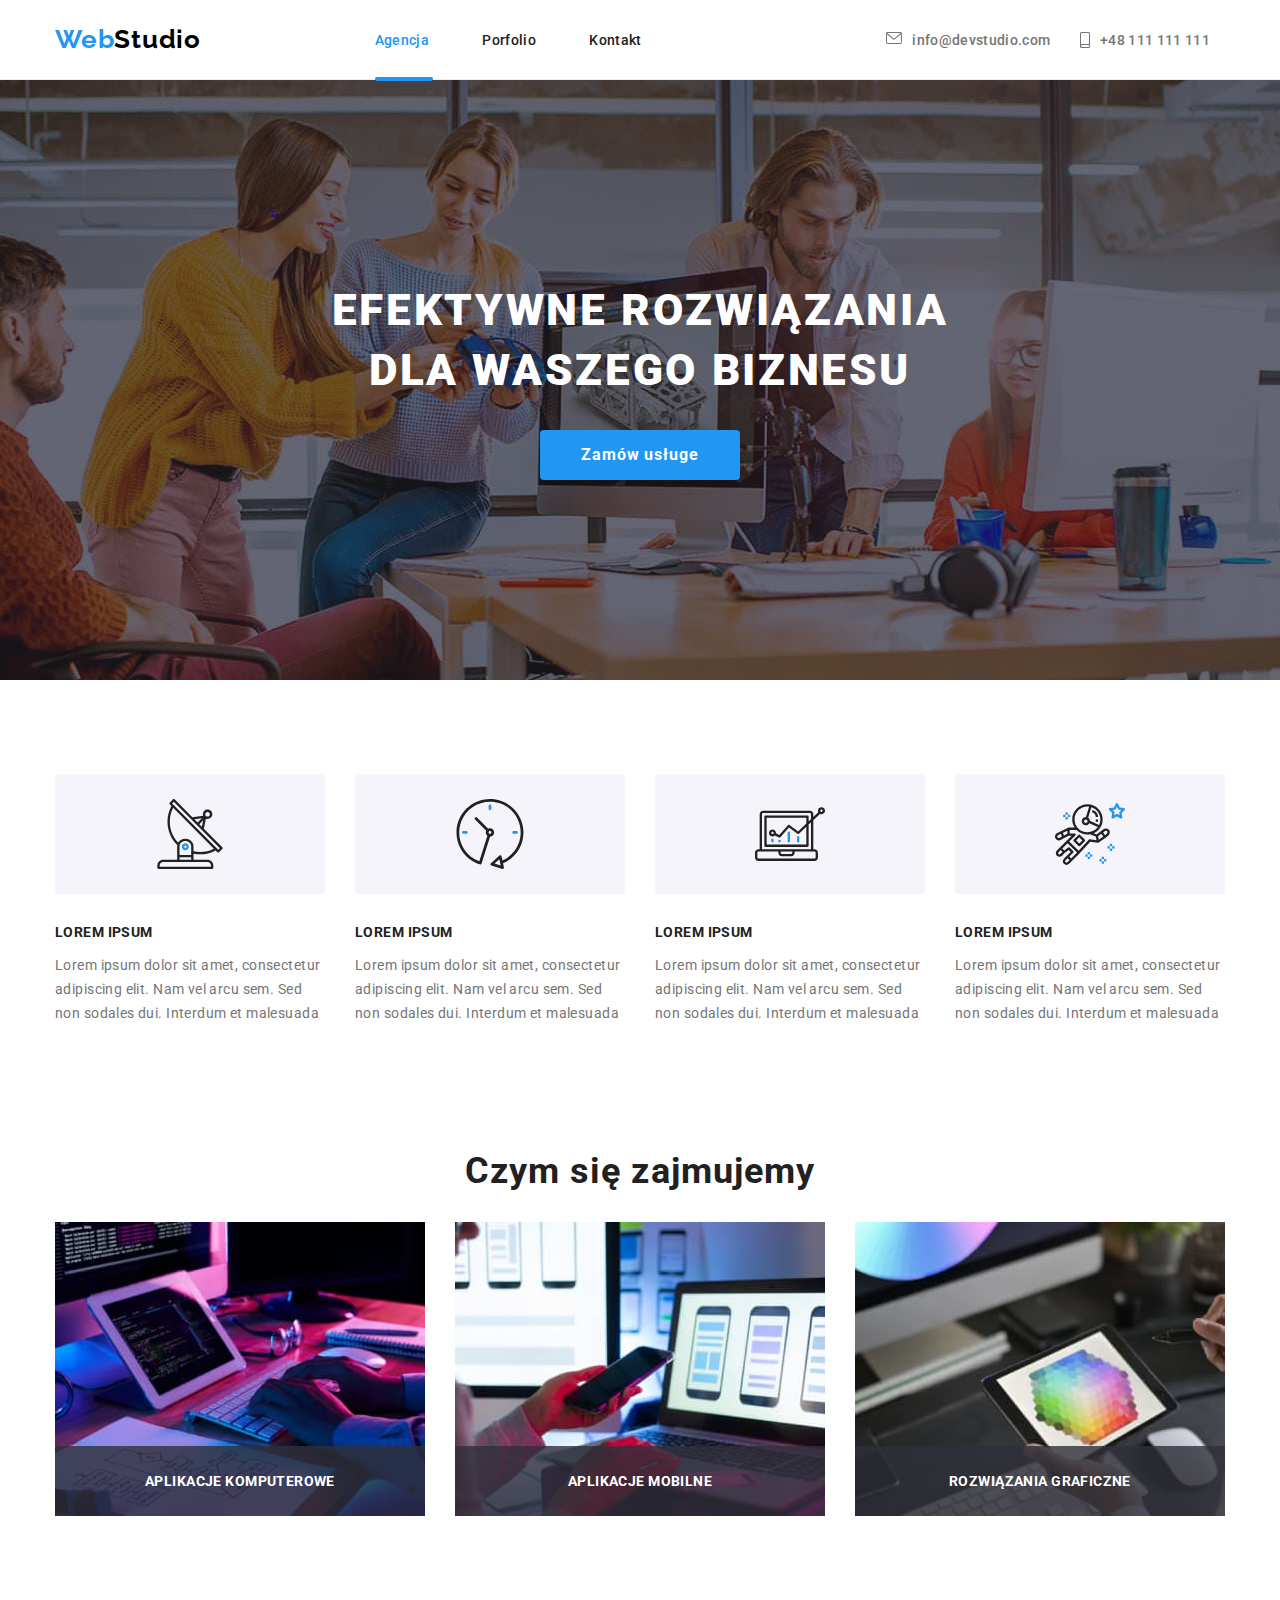
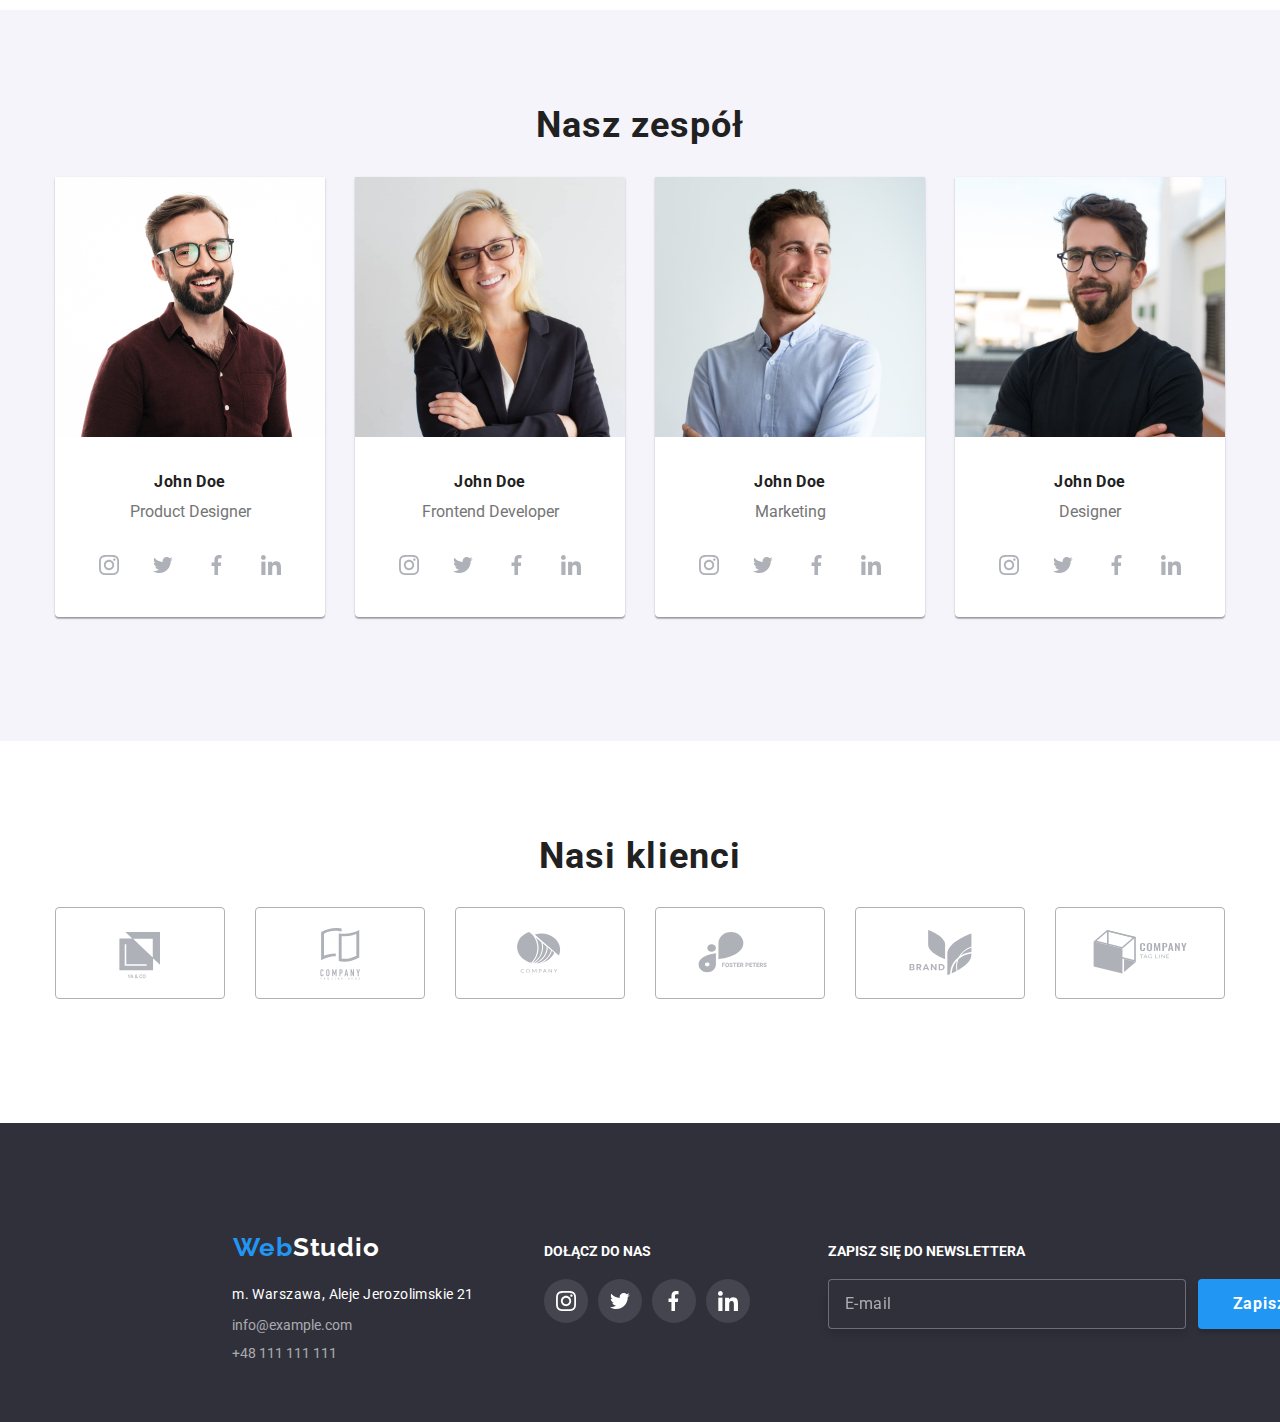
==== commit 31760a3f: "responsive dla portfolio" ====
--- a/index.html
+++ b/index.html
@@ -144,8 +144,10 @@
               <li class="offer__list-item">
                 <figure class="offer__list-img figure">
                   <img
+                    class="offer__img"
+                    alt="programer-working"
                     src="images/img01.jpg"
-                    alt="programer-working"
+                    srcset="images/img01@2x.jpg 2x"
                     width="370"
                     height="294"
                   />
@@ -157,8 +159,10 @@
               <li class="offer__list-item">
                 <figure class="offer__list-img figure">
                   <img
+                    class="offer__img"
+                    alt="smartphone"
                     src="images/img02.jpg"
-                    alt="smartphone"
+                    srcset="images/img02@2x.jpg 2x"
                     width="370"
                     height="294"
                   />
@@ -170,8 +174,10 @@
               <li class="offer__list-item">
                 <figure class="offer__list-img figure">
                   <img
+                    class="offer__img"
+                    alt="graphic-tablet"
                     src="images/img03.jpg"
-                    alt="graphic-tablet"
+                    srcset="images/img03@2x.jpg 2x"
                     width="370"
                     height="294"
                   />
@@ -188,7 +194,7 @@
       <!--Section "Nasz zespół"-->
       <section class="section section_team">
         <div class="container">
-          <div>
+          <div class="team">
             <h2 class="team__title">Nasz zespół</h2>
             <ul class="team__list list">
               <li class="team__list-item">
@@ -626,5 +632,6 @@
     </div>
 
     <script src="./js/modal.js"></script>
+    <script src="./js/mobile-modal.js"></script>
   </body>
 </html>
--- a/css/main.min.css
+++ b/css/main.min.css
@@ -1,2 +1,2 @@
-.visualy-hidden{position:absolute !important;clip:rect(1px 1px 1px 1px);clip:rect(1px 1px 1px 1px);padding:0 !important;border:0 !important;height:1px !important;width:1px !important;overflow:hidden}body{font-family:"Roboto",sans-serif;color:#212121;border-color:yellow}h1,h2,h3{margin:0}ul{margin:0;padding:0}img{display:block;width:100%;height:auto}.figure{margin:0}.list{list-style:none}.link{text-decoration:none}.section{padding:60px 0}@media screen and (min-width: 1200px){.section{padding:94px 0}}.container{width:100%;padding:0 15px;height:100%;margin:0 auto;display:flex;justify-content:center;align-items:center}.container_column{flex-direction:column;padding:0 42px}@media screen and (min-width: 768px){header .container{justify-content:space-between;padding:0 15px;margin:0 auto}.container_column{padding:0 186px}}@media screen and (min-width: 1200px){.container{max-width:1200px}}.container_column{flex-direction:column;padding:0 452px}.backdrop{position:fixed;display:flex;justify-content:center;align-items:center;top:0;left:0;width:100%;height:100%;background-color:rgba(0,0,0,0.2);transition:opacity 0.5s cubic-bezier(0.4, 0, 0.2, 1),transform 0.5s cubic-bezier(0.4, 0, 0.2, 1),visibility 0.5s cubic-bezier(0.4, 0, 0.2, 1)}.is-hidden{opacity:0;visibility:hidden;pointer-events:none;transition:opacity 0.5s cubic-bezier(0.4, 0, 0.2, 1),transform 0.5s cubic-bezier(0.4, 0, 0.2, 1),visibility 0.5s cubic-bezier(0.4, 0, 0.2, 1)}.modal{position:absolute;width:528px;height:581px;padding:40px;background:#ffffff;box-shadow:0px 1px 3px rgba(0,0,0,0.12),0px 1px 1px rgba(0,0,0,0.14),0px 2px 1px rgba(0,0,0,0.2);border-radius:4px;z-index:1}.modal__close-btn{position:absolute;width:30px;height:30px;right:8px;top:8px;border-radius:50%;background:#fff;border:1px solid rgba(0,0,0,0.1);box-sizing:border-box}button{cursor:pointer;border:none}.btn{display:inline-flex;justify-content:center;align-items:center;margin-top:30px;width:200px;height:50px;box-shadow:0px 4px 4px rgba(0,0,0,0.15);border-radius:4px;font-family:"Roboto",sans-serif;font-weight:bold;font-size:16px;line-height:1.875;text-align:center;letter-spacing:0.06em;color:#ffffff}.btn-icon{margin-left:24px}.btn_color{background:#2196f3}.logo{margin-right:83px;font-family:"Raleway",sans-serif;font-weight:bold;font-size:24px;line-height:1.192;letter-spacing:0.03em;margin-right:0px}.logo__accent-text{color:#2196f3}.logo_light-theme{color:black}@media screen and (min-width: 1200px){.logo{margin-right:93px;font-family:"Raleway",sans-serif;font-weight:bold;font-size:26px;line-height:1.192;letter-spacing:0.03em}.logo__accent-text{color:#2196f3}.logo_light-theme{color:black}}.socials-list{display:flex;fill:white}.socials-list__link{display:flex;width:44px;height:44px;border-radius:50%;align-items:center;justify-content:center;background-color:rgba(255,255,255,0.1);transition:background-color 250ms cubic-bezier(0.4, 0, 0.2, 1),fill 250ms cubic-bezier(0.4, 0, 0.2, 1)}.socials-list__link:hover{background-color:#2196f3}.socials-list__item{margin-right:10px}.socials-list__item:last-child{margin-right:0}@media screen and (min-width: 768px){.header{border-bottom:1px solid #ececec;background:#ffffff}.contact{display:flex;flex-wrap:wrap;width:140px}.contact__item:not(:last-child){margin-bottom:12px}.contact__item-icon{margin-right:10px;transition:color 250ms cubic-bezier(0.4, 0, 0.2, 1);display:flex}.contact__item-icon:hover{fill:#2196f3}.menu__link:hover,.menu__link:focus,.contact__link:hover,.contact__link:focus{color:#2196f3;fill:#2196f3;transition:color 250ms cubic-bezier(0.4, 0, 0.2, 1)}.contact__link{display:flex;font-style:normal;color:#757575;transition:fill 250ms cubic-bezier(0.4, 0, 0.2, 1)}}@media screen and (min-width: 1200px){.contact{width:auto;flex-wrap:nowrap}.contact__item{margin-right:30px}.contact__item:not(:last-child){margin-bottom:0px}}.footer{background:#2f303a}.logo_dark-theme{color:#fff}.footer .container{flex-direction:column;justify-content:center;text-align:center;padding:60px 15px}.contacts__adres{margin-top:20px;margin-bottom:9px;font-family:"Roboto",sans-serif;font-style:normal;font-size:14px;line-height:1.714;letter-spacing:0.03em;color:#ffffff}.contacts__list-item{margin-top:9px}.contacts__list-link{font-size:14px;color:rgba(255,255,255,0.6);transition:color 250ms cubic-bezier(0.4, 0, 0.2, 1)}.contacts__list-link:hover,.contacts__list-link:focus{color:#2196f3}.adres__list-item{margin-top:9px}.socials-footer{margin-top:60px}.socials-footer__title,.newsletter__title{font-family:"Roboto",sans-serif;font-weight:700;text-transform:uppercase;color:#ffffff;font-size:14px;line-height:1.142;margin-bottom:20px;margin-top:0}.newsletter{margin-top:60px}.newsletter__wrapper{display:flex;justify-content:center;flex-wrap:wrap}.newsletter button{margin-top:0}.newsletter__input{display:flex;width:100%;height:50px;border:1px solid rgba(255,255,255,0.3);border-radius:4px;margin-right:12px;background-color:#2f303a;filter:drop-shadow(0px 4px 4px rgba(0,0,0,0.15));margin-bottom:20px}.newsletter__input .input{color:#fff;border:none;background-color:transparent;width:100%;padding:15px 16px}#newsletter-email::placeholder{font-family:"Roboto",sans-serif;letter-spacing:0.03em;color:rgba(255,255,255,0.6)}@media screen and (min-width: 768px){.footer .container{flex-direction:row;flex-wrap:wrap;align-items:baseline;text-align:center;padding:60px 115px}.contacts__adres{margin-top:20px;margin-bottom:9px;font-family:"Roboto",sans-serif;font-style:normal;font-size:14px;line-height:1.714;letter-spacing:0.03em;color:#ffffff}.contacts__list-item{margin-top:9px}.contacts__list-link{font-size:14px;color:rgba(255,255,255,0.6);transition:color 250ms cubic-bezier(0.4, 0, 0.2, 1)}.contacts__list-link:hover,.contacts__list-link:focus{color:#2196f3}.adres__list-item{margin-top:9px}.socials-footer{margin-left:70px;margin-top:0px}.socials-footer__title,.newsletter__title{font-family:"Roboto",sans-serif;font-weight:700;text-transform:uppercase;color:#ffffff;font-size:14px;line-height:1.142;margin-bottom:20px;margin-top:0}.newsletter{margin-top:60px;width:100%}.newsletter button{margin-top:0}.newsletter__input{display:flex;width:100%;height:50px;border:1px solid rgba(255,255,255,0.3);border-radius:4px;margin-right:12px;background-color:#2f303a;filter:drop-shadow(0px 4px 4px rgba(0,0,0,0.15));margin-bottom:20px}.newsletter__input .input{color:#fff;border:none;background-color:transparent;width:100%;padding:15px 16px}#newsletter-email::placeholder{font-family:"Roboto",sans-serif;letter-spacing:0.03em;color:rgba(255,255,255,0.6)}}@media screen and (min-width: 1200px){.footer{padding:60px 215px;background:#2f303a}.logo_dark-theme{color:#fff}.footer .container{justify-content:flex-start;flex-wrap:nowrap;display:flex;align-items:baseline;padding:0 15px}.contacts__adres{margin-top:20px;margin-bottom:9px;text-align:left;font-family:"Roboto",sans-serif;font-style:normal;font-size:14px;line-height:1.714;letter-spacing:0.03em;color:#ffffff}.contacts__list{text-align:left}.contacts__list-item{margin-top:9px}.contacts__list-link{color:rgba(255,255,255,0.6);transition:color 250ms cubic-bezier(0.4, 0, 0.2, 1)}.contacts__list-link:hover,.contacts__list-link:focus{color:#2196f3}.adres__list-item{margin-top:9px}.socials-footer__title,.newsletter__title{font-family:"Roboto",sans-serif;font-weight:700;text-transform:uppercase;text-align:left;color:#ffffff;font-size:14px;line-height:1.142;margin-bottom:20px;margin-top:0}.newsletter{margin-left:78px}.newsletter__wrapper{display:flex;justify-content:start}.newsletter button{margin-top:0}.newsletter__input{display:flex;width:358px;height:50px;border:1px solid rgba(255,255,255,0.3);border-radius:4px;margin-right:12px;background-color:#2f303a;filter:drop-shadow(0px 4px 4px rgba(0,0,0,0.15))}.newsletter__input .input{color:#fff;border:none;background-color:transparent;width:100%;padding:15px 16px}#newsletter-email::placeholder{font-family:"Roboto",sans-serif;letter-spacing:0.03em;color:rgba(255,255,255,0.6)}}.grid__item{width:100%}@media screen and (min-width: 768px){.grid{display:flex;flex-wrap:wrap;margin-left:-30px}.grid__item{flex-basis:calc(100% / 2 - 30px);margin-left:30px}}@media screen and (min-width: 1200px){.grid{display:flex;flex-wrap:wrap;margin-left:-30px}.grid__item{flex-basis:calc(100% / 4 - 30px);margin-left:30px}}.form{text-align:center}.form__header{font-family:"Roboto",sans-serif;font-size:20px;font-weight:700;line-height:1.17;letter-spacing:0.03em;margin-top:0}.form__label{display:block;font-style:"Roboto",sans-serif;color:#757575;font-size:12px;letter-spacing:0.01em;text-align:left;line-height:1.167;margin-top:10px;margin-bottom:4px}.form__input{display:flex;align-items:center;height:40px;margin-bottom:10px;padding:0 14px;border:1px solid rgba(33,33,33,0.2);box-sizing:border-box;border-radius:4px;transition:fill 250ms cubic-bezier(0.4, 0, 0.2, 1),border-color 250ms cubic-bezier(0.4, 0, 0.2, 1)}.form__input:hover,.form__input:focus,.form__textarea:hover,.form__textarea:focus{fill:#2196f3;border-color:#2196f3}.input{outline:none;width:100%;border:none}.form__label_center{display:flex;justify-content:center}.form__textarea{outline:none;height:120px;width:100%;resize:none;margin-bottom:20px;padding:12px 16px;border:1px solid rgba(33,33,33,0.2);box-sizing:border-box;border-radius:4px}.form__textarea::placeholder{font-family:"Roboto",sans-serif;font-size:12px;line-height:1.167;letter-spacing:0.01em;color:#75757580}.form__link{color:#2196f3}.form__regulations{font-family:"Roboto",sans-serif;font-size:14px;line-height:1.714;letter-spacing:0.03em;color:#757575}.form__icon{margin-right:15px}.form__regulations::before{content:'';display:inline-block;width:16px;height:15px;border:2px solid black;border-radius:2px}.form-checkbox:checked+.form__regulations::before{background-color:#2196f3;border:none;background-image:url(../images/accept.svg);background-repeat:no-repeat;background-position:50% 50%;transition:background-color 250ms cubic-bezier(0.4, 0, 0.2, 1),border 250ms cubic-bezier(0.4, 0, 0.2, 1)}@media screen and (min-width: 768px){.navigation{display:flex;margin-right:119px}.menu{display:flex;justify-content:space-between;width:282px}.menu__item,.contact{font-family:"Roboto",sans-serif;font-weight:500;font-size:14px;line-height:16px;letter-spacing:0.02rem;fill:#757575;margin-right:15px}.menu__link{color:#212121;transition:color 250ms cubic-bezier(0.4, 0, 0.2, 1)}.menu__link_active{color:#2196f3;position:relative}.menu__link_active::after{position:absolute;top:45px;content:'';display:block;width:58px;height:4px;background:#2196f3;border-radius:2px}}.hero{height:400px;align-items:center;background:#2f303a;background-image:linear-gradient(rgba(47,48,58,0.4), rgba(47,48,58,0.4)),url("../images/hero-bg-mobile.jpg");background-size:cover;background-position:center top;background-repeat:no-repeat}.hero__tittle{font-family:"Roboto",sans-serif;font-weight:900;font-size:26px;line-height:42px;text-align:center;letter-spacing:0.06em;text-transform:uppercase;color:#ffffff}@media (min-device-pixel-ratio: 2), (-webkit-min-device-pixel-ratio: 2), (min-resolution: 192dpi), (min-resolution: 2dppx){.hero{background:linear-gradient(rgba(47,48,58,0.4), rgba(47,48,58,0.4)),url("../images/hero-bg-mobile-img@2x.jpg");background-size:cover}}@media screen and (min-width: 768px){.hero{background-image:linear-gradient(rgba(47,48,58,0.4), rgba(47,48,58,0.4)),url("../images/hero-bg-tablet.jpg")}}@media screen and (min-width: 768px) and (min-device-pixel-ratio: 2), screen and (min-width: 768px) and (-webkit-min-device-pixel-ratio: 2), screen and (min-width: 768px) and (min-resolution: 192dpi), screen and (min-width: 768px) and (min-resolution: 2dppx){.hero{background:linear-gradient(rgba(47,48,58,0.4), rgba(47,48,58,0.4)),url("../images/hero-bg-tablet-img@2x.jpg");background-size:cover}}@media screen and (min-width: 1200px){.hero{height:600px;background-position:center top;background-image:linear-gradient(rgba(47,48,58,0.4), rgba(47,48,58,0.4)),url("../images/hero-bg.jpg");background-size:cover;background-repeat:no-repeat}.hero__tittle{width:696px;color:white;font-weight:900;font-size:44px;line-height:60px}}.feauters{padding-bottom:0px}.feauters__box{display:flex;width:100%;height:120px;border-radius:4px;background-color:#f5f4fa;margin-bottom:30px;align-items:center;justify-content:center}.feauters__heading{margin-bottom:10px;font-family:"Roboto",sans-serif;font-size:14px;line-height:1.142;font-weight:700;color:#212121;letter-spacing:0.03em;text-transform:uppercase;text-align:center}.feauters__description{font-family:"Roboto",sans-serif;font-size:14px;line-height:1.714;color:#757575;letter-spacing:0.03em;margin-bottom:30px}@media screen and (min-width: 768px){.feauters__heading{text-align:left}}.offer_title,.team__title,.clients__title{font-family:"Roboto",sans-serif;font-weight:bold;font-size:28px;line-height:1.14;text-align:center;letter-spacing:0.03em;margin-bottom:30px}@media screen and (max-width: 1200px){.section-offer{display:none}}@media screen and (min-width: 768px){.section-offer{margin-top:0px}.offer_title,.team__title,.clients__title{font-family:"Roboto",sans-serif;font-weight:bold;font-size:36px;line-height:1.18;text-align:center;letter-spacing:0.03em;margin-bottom:30px}.offer__list{display:flex;justify-content:center}.offer__list-item:not(:last-child){margin-right:30px}.offer__list:last-child{margin-right:0}.offer__list-img{position:relative}.offer__list-signature{position:absolute;bottom:0;padding:27px 0;width:100%;background-color:rgba(47,48,58,0.8);font-style:"Roboto",sans-serif;font-weight:bold;color:#ffffff;font-size:14px;line-height:1.142;text-align:center;letter-spacing:0.03em;text-transform:uppercase}}.section_team{background-color:#f5f4fa}.team__list{display:flex;justify-content:center}.team__list-item{background:#ffffff;margin-right:30px;box-shadow:0px 1px 3px rgba(0,0,0,0.12),0px 1px 1px rgba(0,0,0,0.14),0px 2px 1px rgba(0,0,0,0.2);border-radius:0px 0px 4px 4px}.team__list-item:last-child{margin-right:0px}.team__img{max-width:270px}.team__list-item-workername{font-size:16px;line-height:1.187;text-align:center;letter-spacing:0.03em;color:#212121}.team__list-item-workerposition{text-align:center;color:#757575;font-family:Roboto;font-size:16px;line-height:1.875;padding-bottom:16px;padding-top:30px}.team__social-list{display:flex;align-items:center;justify-content:center;margin-bottom:30px;fill:#afb1b8}.team__social-link{display:flex;width:44px;height:44px;background-color:#ffffff;border-radius:50%;align-items:center;justify-content:center;transition:background-color 250ms cubic-bezier(0.4, 0, 0.2, 1),fill 250ms cubic-bezier(0.4, 0, 0.2, 1)}.team__social-item{margin-right:10px}.team__social-item:last-child{margin-right:0}.team__social-link:hover,.team__social-link:focus{fill:white;background-color:#2196f3}.clients__list{display:flex;justify-content:center;flex-wrap:wrap;fill:#afb1b8;margin-left:-30px}.clients__list-link{display:flex;width:210px;height:92px;border:1px solid #afb1b8;border-radius:4px;align-items:center;justify-content:center;transition:fill 250ms cubic-bezier(0.4, 0, 0.2, 1)}.clients__list-item{margin-left:30px;margin-bottom:30px}.clients__list-link:hover,.clients__list-link:focus{fill:#2196f3;border:1px solid #2196f3}@media screen and (min-width: 768px){.clients__list{margin-left:-30px;display:flex}.clients__list-item{margin-left:30px}}@media screen and (min-width: 1200px){.clients__list-link{width:170px;height:92px}}.portfolio__filters-list{display:flex;justify-content:center}.portfolio__btn{padding:6px 22px;margin-right:8px;margin-bottom:50px}.portfolio__btn{font-family:"Roboto",sans-serif;border-radius:4px;font-weight:500;font-size:16px;line-height:1.625;text-align:center;letter-spacing:0.03em;background:#f5f4fa;transition:color 250ms cubic-bezier(0.4, 0, 0.2, 1),background-color 250ms cubic-bezier(0.4, 0, 0.2, 1),box-shadow 250ms cubic-bezier(0.4, 0, 0.2, 1)}.portfolio__btn:hover,.portfolio__btn:focus{background:#2196f3;box-shadow:0px 3px 1px rgba(0,0,0,0.1),0px 1px 2px rgba(0,0,0,0.08),0px 2px 2px rgba(0,0,0,0.12);color:#ffffff}.cards{display:flex;flex-wrap:wrap;justify-content:space-between}.cards__category{margin-top:4px}.cards__title{font-family:Roboto;font-weight:bold;font-size:18px;line-height:2;letter-spacing:0.06em;color:#212121;margin-bottom:10px}.cards__item{background:#ffffff;box-shadow:inset 0px 0px 0px 1px #eee;margin-bottom:30px;transition:box-shadow 250ms cubic-bezier(0.4, 0, 0.2, 1)}.cards__item:hover,.cards__item:focus{box-shadow:inset 0px 0px 0px 1px #eee,0px 1px 1px rgba(0,0,0,0.12),0px 4px 4px rgba(0,0,0,0.06),1px 4px 6px rgba(0,0,0,0.16);cursor:pointer}.cards__item:nth-last-child(-n+3){margin-bottom:0}.cards__item figcaption{font-family:"Roboto",sans-serif;font-size:16px;letter-spacing:0.03em;color:#757575;padding-top:20px;padding-bottom:20px;padding-left:24px}.cards__img{position:relative;overflow:hidden}.cards__description{font-family:"Roboto",sans-serif;color:#ffffff;font-size:18px;line-height:1.556;letter-spacing:0.03em;margin:0}.cards__overlay{position:absolute;background-color:rgba(33,150,243,0.9);top:0;left:0;padding:49px 24px;transform:translateY(100%);transition:250ms cubic-bezier(0.4, 0, 0.2, 1)}.cards__item:hover .cards__overlay{transform:translateY(0)}
+.visualy-hidden{position:absolute !important;clip:rect(1px 1px 1px 1px);clip:rect(1px 1px 1px 1px);padding:0 !important;border:0 !important;height:1px !important;width:1px !important;overflow:hidden}body{font-family:"Roboto",sans-serif;color:#212121;border-color:yellow}h1,h2,h3{margin:0}ul{margin:0;padding:0}img{display:block;width:100%;height:auto}.figure{margin:0}.list{list-style:none}.link{text-decoration:none}.section{padding:60px 0}@media screen and (min-width: 1200px){.section{padding:94px 0}}.container{width:100%;padding:0 15px;height:100%;margin:0 auto;display:flex;justify-content:center;align-items:center}.container_column{flex-direction:column}.portfolio .container{margin-bottom:47px}@media screen and (min-width: 768px){.container{max-width:768px}header .container{justify-content:space-between;padding:0 15px;margin:0 auto}.container_column{padding:0 186px}.portfolio .container{margin-bottom:30px}}@media screen and (min-width: 1200px){.container{max-width:1200px}_column{flex-direction:column}.portfolio _column{margin-bottom:50px}}.backdrop{position:fixed;display:flex;justify-content:center;align-items:center;top:0;left:0;width:100%;height:100%;background-color:rgba(0,0,0,0.2);transition:opacity 0.5s cubic-bezier(0.4, 0, 0.2, 1),transform 0.5s cubic-bezier(0.4, 0, 0.2, 1),visibility 0.5s cubic-bezier(0.4, 0, 0.2, 1)}.is-hidden{opacity:0;visibility:hidden;pointer-events:none;transition:opacity 0.5s cubic-bezier(0.4, 0, 0.2, 1),transform 0.5s cubic-bezier(0.4, 0, 0.2, 1),visibility 0.5s cubic-bezier(0.4, 0, 0.2, 1)}.modal{position:absolute;width:528px;height:581px;padding:40px;background:#ffffff;box-shadow:0px 1px 3px rgba(0,0,0,0.12),0px 1px 1px rgba(0,0,0,0.14),0px 2px 1px rgba(0,0,0,0.2);border-radius:4px;z-index:1}.modal__close-btn{position:absolute;width:30px;height:30px;right:8px;top:8px;border-radius:50%;background:#fff;border:1px solid rgba(0,0,0,0.1);box-sizing:border-box}button{cursor:pointer;border:none}.btn{display:inline-flex;justify-content:center;align-items:center;margin-top:30px;width:200px;height:50px;box-shadow:0px 4px 4px rgba(0,0,0,0.15);border-radius:4px;font-family:"Roboto",sans-serif;font-weight:bold;font-size:16px;line-height:1.875;text-align:center;letter-spacing:0.06em;color:#ffffff}.btn-icon{margin-left:24px}.btn_color{background:#2196f3}.logo{font-family:"Raleway",sans-serif;font-weight:bold;font-size:24px;line-height:1.192;letter-spacing:0.03em;margin-right:0px}.logo_dark-theme{color:#fff}.logo__accent-text{color:#2196f3}.logo_light-theme{color:black}@media screen and (min-width: 1200px){.logo{margin-right:93px;font-family:"Raleway",sans-serif;font-weight:bold;font-size:26px;line-height:1.192;letter-spacing:0.03em}.logo__accent-text{color:#2196f3}.logo_light-theme{color:black}}.socials-list{display:flex;fill:white}.socials-list__link{display:flex;width:44px;height:44px;border-radius:50%;align-items:center;justify-content:center;background-color:rgba(255,255,255,0.1);transition:background-color 250ms cubic-bezier(0.4, 0, 0.2, 1),fill 250ms cubic-bezier(0.4, 0, 0.2, 1)}.socials-list__link:hover{background-color:#2196f3}.socials-list__item{margin-right:10px}.socials-list__item:last-child{margin-right:0}@media screen and (min-width: 768px){.header{border-bottom:1px solid #ececec;background:#ffffff;height:80px}.contact{display:flex;flex-wrap:wrap;width:140px}.contact__item:not(:last-child){margin-bottom:12px}.contact__item-icon{margin-right:10px;transition:color 250ms cubic-bezier(0.4, 0, 0.2, 1);display:flex}.contact__item-icon:hover{fill:#2196f3}.menu__link:hover,.menu__link:focus,.contact__link:hover,.contact__link:focus{color:#2196f3;fill:#2196f3;transition:color 250ms cubic-bezier(0.4, 0, 0.2, 1)}.contact__link{display:flex;font-style:normal;color:#757575;transition:fill 250ms cubic-bezier(0.4, 0, 0.2, 1)}}@media screen and (min-width: 1200px){.contact{width:auto;flex-wrap:nowrap}.contact__item{margin-left:30px}.contact__item:not(:last-child){margin-bottom:0px}}.footer{background:#2f303a}.footer .container{flex-direction:column;justify-content:center;text-align:center;padding:60px 15px}.contacts__adres{margin-top:20px;margin-bottom:9px;font-family:"Roboto",sans-serif;font-style:normal;font-size:14px;line-height:1.714;letter-spacing:0.03em;color:#ffffff}.contacts__list-item{margin-top:9px}.contacts__list-link{font-size:14px;color:rgba(255,255,255,0.6);transition:color 250ms cubic-bezier(0.4, 0, 0.2, 1)}.contacts__list-link:hover,.contacts__list-link:focus{color:#2196f3}.adres__list-item{margin-top:9px}.socials-footer{margin-top:60px;margin-left:0px}.socials-footer__title,.newsletter__title{font-family:"Roboto",sans-serif;font-weight:700;text-transform:uppercase;color:#ffffff;font-size:14px;line-height:1.142;margin-bottom:20px;margin-top:0}.newsletter{margin-top:60px}.newsletter__wrapper{display:flex;justify-content:center;flex-wrap:wrap}.newsletter button{margin-top:0}.newsletter__input{display:flex;width:100%;height:50px;border:1px solid rgba(255,255,255,0.3);border-radius:4px;margin-right:12px;background-color:#2f303a;filter:drop-shadow(0px 4px 4px rgba(0,0,0,0.15));margin-bottom:20px}.newsletter__input .input{color:#fff;border:none;background-color:transparent;width:100%;padding:15px 16px}#newsletter-email::placeholder{font-family:"Roboto",sans-serif;letter-spacing:0.03em;color:rgba(255,255,255,0.6)}@media screen and (min-width: 768px){.footer .container{flex-direction:row;flex-wrap:wrap;align-items:baseline;text-align:center;padding:60px 115px}.socials-footer{margin-left:70px;margin-top:60px}}@media screen and (min-width: 1200px){.footer{padding:60px 215px;background:#2f303a}.footer .container{align-items:baseline;padding:0 15px;width:1200px}.contacts__list{text-align:left}.socials-footer__title,.newsletter__title{text-align:left}.newsletter{margin-left:78px}.newsletter__input{display:flex;width:358px}}.grid__item{width:100%}@media screen and (min-width: 768px){.grid{display:flex;flex-wrap:wrap;margin-left:-30px}.grid__item{flex-basis:calc(100% / 2 - 30px);margin-left:30px}}@media screen and (min-width: 1200px){.grid{display:flex;flex-wrap:wrap;margin-left:-30px}.grid__item{flex-basis:calc(100% / 4 - 30px);margin-left:30px}}.form{text-align:center}.form__header{font-family:"Roboto",sans-serif;font-size:20px;font-weight:700;line-height:1.17;letter-spacing:0.03em;margin-top:0}.form__label{display:block;font-style:"Roboto",sans-serif;color:#757575;font-size:12px;letter-spacing:0.01em;text-align:left;line-height:1.167;margin-top:10px;margin-bottom:4px}.form__label_center{display:flex;justify-content:center}.form__textarea{outline:none;height:120px;width:100%;resize:none;margin-bottom:20px;padding:12px 16px;border:1px solid rgba(33,33,33,0.2);box-sizing:border-box;border-radius:4px}.form__textarea::placeholder{font-family:"Roboto",sans-serif;font-size:12px;line-height:1.167;letter-spacing:0.01em;color:#75757580}.form__link{color:#2196f3}.form__input{display:flex;align-items:center;height:40px;margin-bottom:10px;padding:0 14px;border:1px solid rgba(33,33,33,0.2);box-sizing:border-box;border-radius:4px;transition:fill 250ms cubic-bezier(0.4, 0, 0.2, 1),border-color 250ms cubic-bezier(0.4, 0, 0.2, 1)}.form__input:hover,.form__input:focus,.form__input:hover,.form__input:focus{fill:#2196f3;border-color:#2196f3}.form_icon{margin-right:15px}.form__regulations{font-family:"Roboto",sans-serif;font-size:14px;line-height:1.714;letter-spacing:0.03em;color:#757575}.form__regulations::before{content:"";display:inline-block;width:16px;height:15px;border:2px solid black;border-radius:2px}.input{outline:none;width:100%;border:none}.form-checkbox:checked+.form__regulations::before{background-color:#2196f3;border:none;background-image:url(../images/accept.svg);background-repeat:no-repeat;background-position:50% 50%;transition:background-color 250ms cubic-bezier(0.4, 0, 0.2, 1),border 250ms cubic-bezier(0.4, 0, 0.2, 1)}@media screen and (min-width: 768px){.navigation{display:flex;margin-right:119px}.menu{display:flex;justify-content:space-between;width:282px;margin-left:83px}.menu__link{color:#212121;transition:color 250ms cubic-bezier(0.4, 0, 0.2, 1)}.menu__link_active{color:#2196f3;position:relative}.menu__link_active::after{position:absolute;top:45px;content:"";display:block;width:58px;height:4px;background:#2196f3;border-radius:2px}.menu__item,.contact{font-family:"Roboto",sans-serif;font-weight:500;font-size:14px;line-height:16px;letter-spacing:0.02rem;fill:#757575;margin-right:15px}}@media screen and (min-width: 1200px){.menu{margin-left:0px}}.hero{height:400px;align-items:center;justify-content:center;background:#2f303a;background-image:linear-gradient(rgba(47,48,58,0.4), rgba(47,48,58,0.4)),url("../images/hero-bg-mobile.jpg");background-size:cover;background-position:center top;background-repeat:no-repeat}.hero__tittle{font-family:"Roboto",sans-serif;font-weight:900;font-size:26px;line-height:42px;width:365px;text-align:center;letter-spacing:0.06em;text-transform:uppercase;color:#ffffff}@media (min-device-pixel-ratio: 2), (-webkit-min-device-pixel-ratio: 2), (min-resolution: 192dpi), (min-resolution: 2dppx){.hero{background:linear-gradient(rgba(47,48,58,0.4), rgba(47,48,58,0.4)),url("../images/hero-bg-mobile-img@2x.jpg");background-size:cover}}@media screen and (min-width: 768px){.hero{background-image:linear-gradient(rgba(47,48,58,0.4), rgba(47,48,58,0.4)),url("../images/hero-bg-tablet.jpg")}}@media screen and (min-width: 768px) and (min-device-pixel-ratio: 2), screen and (min-width: 768px) and (-webkit-min-device-pixel-ratio: 2), screen and (min-width: 768px) and (min-resolution: 192dpi), screen and (min-width: 768px) and (min-resolution: 2dppx){.hero{background:linear-gradient(rgba(47,48,58,0.4), rgba(47,48,58,0.4)),url("../images/hero-bg-tablet-img@2x.jpg");background-size:cover}}@media screen and (min-width: 1200px){.hero{height:600px;background-position:center top;background-image:linear-gradient(rgba(47,48,58,0.4), rgba(47,48,58,0.4)),url("../images/hero-bg.jpg");background-size:cover;background-repeat:no-repeat}.hero__tittle{width:696px;color:white;font-weight:900;font-size:44px;line-height:60px}}.feauters{padding-bottom:0px}.feauters__box{display:flex;width:100%;height:120px;border-radius:4px;background-color:#f5f4fa;margin-bottom:30px;align-items:center;justify-content:center}.feauters__heading{margin-bottom:10px;font-family:"Roboto",sans-serif;font-size:14px;line-height:1.142;font-weight:700;color:#212121;letter-spacing:0.03em;text-transform:uppercase;text-align:center}.feauters__description{font-family:"Roboto",sans-serif;font-size:14px;line-height:1.714;color:#757575;letter-spacing:0.03em;margin-bottom:30px}@media screen and (min-width: 768px){.feauters__heading{text-align:left}}.offer_title,.team__title,.clients__title{font-family:"Roboto",sans-serif;font-weight:bold;font-size:28px;line-height:1.14;text-align:center;letter-spacing:0.03em;margin-bottom:30px}@media screen and (min-width: 768px){.section-offer{margin-top:0px}.offer_title,.team__title,.clients__title{font-family:"Roboto",sans-serif;font-weight:bold;font-size:36px;line-height:1.18;text-align:center;letter-spacing:0.03em;margin-bottom:30px}.offer__list{display:flex;justify-content:center}.offer__list-item:not(:last-child){margin-right:30px}.offer__list:last-child{margin-right:0}.offer__list-img{position:relative}.offer__list-signature{position:absolute;bottom:0;padding:27px 0;width:100%;background-color:rgba(47,48,58,0.8);font-style:"Roboto",sans-serif;font-weight:bold;color:#ffffff;font-size:14px;line-height:1.142;text-align:center;letter-spacing:0.03em;text-transform:uppercase}}@media screen and (max-width: 1200px){.section-offer{display:none}}.section_team{background-color:#f5f4fa}.team__list{display:flex;flex-wrap:wrap;justify-content:center}.team__list-item{background:#ffffff;margin-bottom:30px;box-shadow:0px 1px 3px rgba(0,0,0,0.12),0px 1px 1px rgba(0,0,0,0.14),0px 2px 1px rgba(0,0,0,0.2);border-radius:0px 0px 4px 4px}.team__list-item-workername{font-size:16px;line-height:1.187;text-align:center;letter-spacing:0.03em;color:#212121}.team__list-item-workerposition{text-align:center;color:#757575;font-family:Roboto;font-size:16px;line-height:1.875;padding-bottom:16px;padding-top:30px}.team__img{width:450px}.team__social-list{display:flex;align-items:center;justify-content:center;margin-bottom:30px;fill:#afb1b8}.team__social-item{margin-right:10px}.team__social-item:last-child{margin-right:0}.team__social-link{display:flex;width:44px;height:44px;background-color:#ffffff;border-radius:50%;align-items:center;justify-content:center;transition:background-color 250ms cubic-bezier(0.4, 0, 0.2, 1),fill 250ms cubic-bezier(0.4, 0, 0.2, 1)}.team__social-link:hover,.team__social-link:focus{fill:white;background-color:#2196f3}@media screen and (min-width: 768px){.team__img{width:354px}.team__list{margin-left:-30px}.team__list-item{margin-left:30px}}@media screen and (min-width: 1200px){.team__list{flex-wrap:nowrap}.team__img{max-width:270px}}.clients__list{display:flex;justify-content:center;flex-wrap:wrap;fill:#afb1b8;margin-left:-30px}.clients__list-item{margin-left:30px;margin-bottom:30px}.clients__list-link{display:flex;width:210px;height:92px;border:1px solid #afb1b8;border-radius:4px;align-items:center;justify-content:center;transition:fill 250ms cubic-bezier(0.4, 0, 0.2, 1)}.clients__list-link:hover,.clients__list-link:focus{fill:#2196f3;border:1px solid #2196f3}@media screen and (min-width: 768px){.clients__list{margin-left:-30px;display:flex}.clients__list-item{margin-left:30px}}@media screen and (min-width: 1200px){.clients__list-link{width:170px;height:92px}}.portfolio__filters-list{display:flex;justify-content:left;flex-wrap:wrap}.portfolio__btn{padding:6px 22px;margin-right:8px;margin-bottom:15px;width:128px;font-family:"Roboto",sans-serif;border-radius:4px;font-weight:500;font-size:16px;line-height:1.625;text-align:center;letter-spacing:0.03em;background:#f5f4fa;transition:color 250ms cubic-bezier(0.4, 0, 0.2, 1),background-color 250ms cubic-bezier(0.4, 0, 0.2, 1),box-shadow 250ms cubic-bezier(0.4, 0, 0.2, 1)}.portfolio__btn:hover,.portfolio__btn:focus{background:#2196f3;box-shadow:0px 3px 1px rgba(0,0,0,0.1),0px 1px 2px rgba(0,0,0,0.08),0px 2px 2px rgba(0,0,0,0.12);color:#ffffff}@media screen and (min-width: 768px){.portfolio__btn{margin-bottom:15px}}.cards{display:flex;flex-direction:column}.cards__category{margin-top:4px}.cards__title{font-family:Roboto;font-weight:bold;font-size:18px;line-height:2;letter-spacing:0.06em;color:#212121;margin-bottom:10px}.cards__img{position:relative;overflow:hidden}.cards__description{font-family:"Roboto",sans-serif;color:#ffffff;font-size:18px;line-height:1.556;letter-spacing:0.03em;margin:0}.cards__overlay{position:absolute;background-color:rgba(33,150,243,0.9);height:100%;top:0;left:0;padding:49px 24px;transform:translateY(100%);transition:250ms cubic-bezier(0.4, 0, 0.2, 1)}.cards__item{background:#ffffff;box-shadow:inset 0px 0px 0px 1px #eee;margin-bottom:30px;transition:box-shadow 250ms cubic-bezier(0.4, 0, 0.2, 1);width:450px}.cards__item:hover,.cards__item:focus{box-shadow:inset 0px 0px 0px 1px #eee,0px 1px 1px rgba(0,0,0,0.12),0px 4px 4px rgba(0,0,0,0.06),1px 4px 6px rgba(0,0,0,0.16);cursor:pointer}.cards__item:hover .cards__overlay{transform:translateY(0)}.cards__item figcaption{font-family:"Roboto",sans-serif;font-size:16px;letter-spacing:0.03em;color:#757575;padding-top:20px;padding-bottom:20px;padding-left:24px}@media screen and (min-width: 768px){.cards{display:flex;flex-direction:row;flex-wrap:wrap;justify-content:space-between;margin-left:-30px}.cards__item{width:354px;margin-left:30px}}@media screen and (min-width: 1200px){.cards__item{width:370px}}
 /*# sourceMappingURL=main.min.css.map */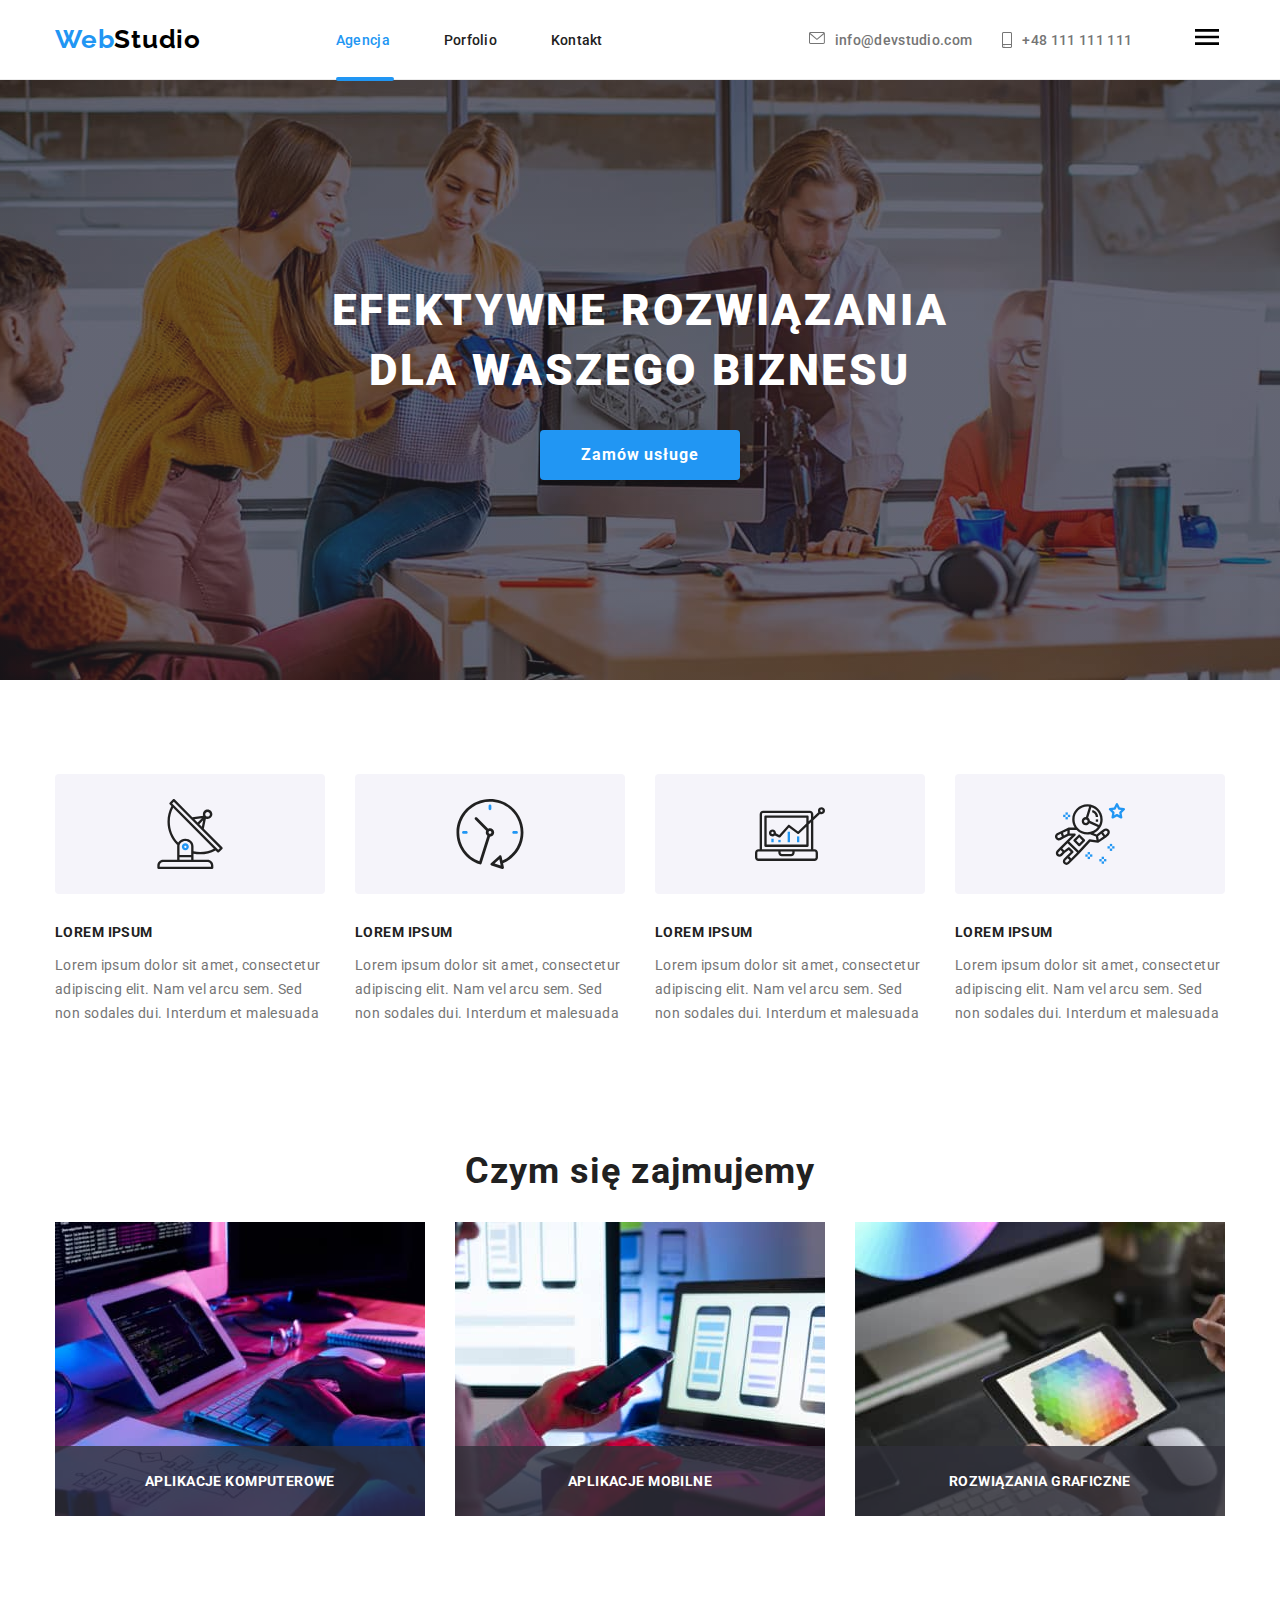
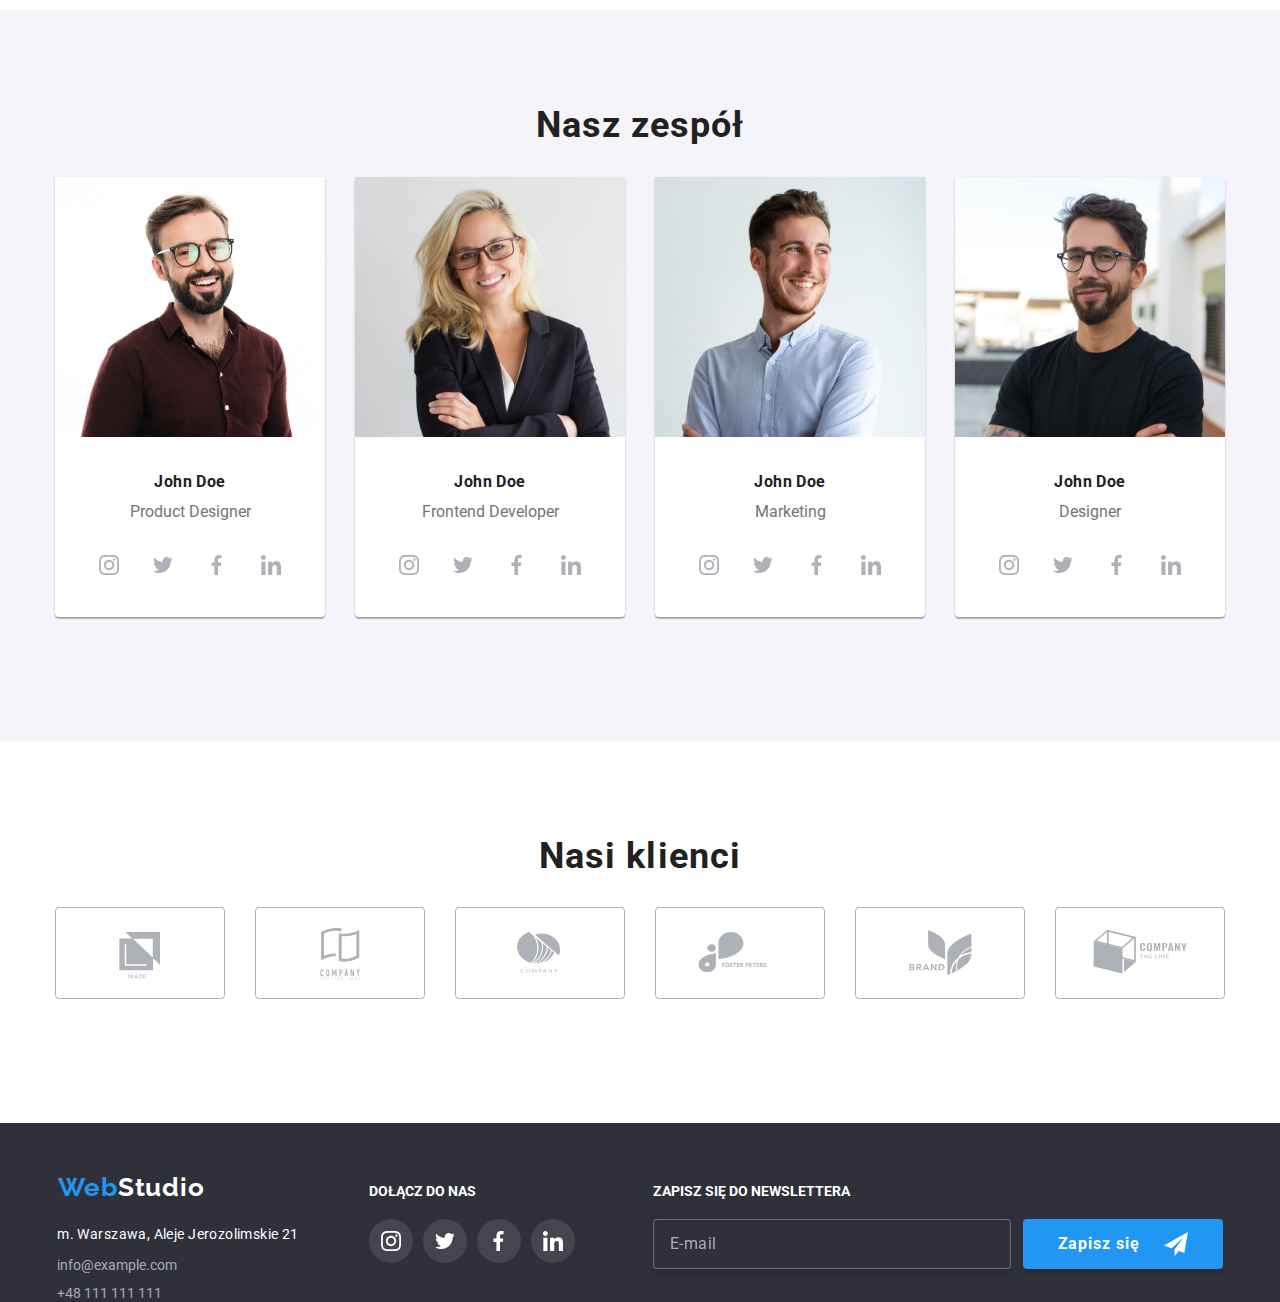
==== commit bc521f1e: "Mobile menu" ====
--- a/index.html
+++ b/index.html
@@ -57,6 +57,83 @@
               </svg>
               +48 111 111 111</a
             >
+          </li>
+        </ul>
+
+        <button mobile-menu-open type="button" class="icon-menu__button">
+          <svg class="icon-menu" width="24" height="16">
+            <use href="./images/icons.svg#icon-menu"></use>
+          </svg>
+        </button>
+
+        <!--MOBILE MENU-->
+      </div>
+      <div mobile-menu class="mobile-menu mobile-menu__is-hidden">
+        <div mobile-menu-close class="modal__btn">
+          <button type="button" class="btn__close">
+            <svg
+              viewBox="0 0 11 11"
+              
+              xmlns="http://www.w3.org/2000/svg"
+            >
+              <path
+                d="M11 1.10786L9.89214 0L5.5 4.39214L1.10786 0L0 1.10786L4.39214 5.5L0 9.89214L1.10786 11L5.5 6.60786L9.89214 11L11 9.89214L6.60786 5.5L11 1.10786Z"
+                fill="black"
+              />
+            </svg>
+          </button>
+        </div>
+        <ul class="mobile-menu__list list">
+          <li class="mobile-menu__item">
+            <a
+              class="mobile-menu__link mobile-menu__link_active link"
+              href="index.html"
+              >Agencja</a
+            >
+          </li>
+          <li class="mobile-menu__item">
+            <a
+              class="mobile-menu__link mobile-menu__link_active link"
+              href="portfolio.html"
+              >Portfolio</a
+            >
+          </li>
+          <li class="mobile-menu__item">
+            <a class="mobile-menu__link mobile-menu__link_active link" href="#"
+              >Kontakt</a
+            >
+          </li>
+        </ul>
+        <ul class="mobile-contacts list">
+          <li class="mobile-contacts__item">
+            <a
+              class="mobile-contacts__link mobile-contacts__link_accent link"
+              href="tel:+48111111111"
+            >
+              +48 111 111 111</a
+            >
+          </li>
+          <li class="mobile-contacts__item">
+            <a
+              class="mobile-contacts__link link"
+              href="mailto:info@devstudio.com"
+            >
+              info@devstudio.com</a
+            >
+          </li>
+        </ul>
+        <ul class="mobile-social list">
+          <li class="mobile-social__item">
+            <a href="" class="mobile-social__link link">Instagram</a>
+          </li>
+          <li class="mobile-social__item">
+            <a href="" class="mobile-social__link link">Twitter</a>
+          </li>
+          <li class="mobile-social__item">
+            <a href="" class="mobile-social__link link">Facebook</a>
+          </li>
+          <li class="mobile-social__item">
+            <a href="" class="mobile-social__link link">LinkedIn</a>
           </li>
         </ul>
       </div>
--- a/css/main.min.css
+++ b/css/main.min.css
@@ -1,2 +1,2 @@
-.visualy-hidden{position:absolute !important;clip:rect(1px 1px 1px 1px);clip:rect(1px 1px 1px 1px);padding:0 !important;border:0 !important;height:1px !important;width:1px !important;overflow:hidden}body{font-family:"Roboto",sans-serif;color:#212121;border-color:yellow}h1,h2,h3{margin:0}ul{margin:0;padding:0}img{display:block;width:100%;height:auto}.figure{margin:0}.list{list-style:none}.link{text-decoration:none}.section{padding:60px 0}@media screen and (min-width: 1200px){.section{padding:94px 0}}.container{width:100%;padding:0 15px;height:100%;margin:0 auto;display:flex;justify-content:center;align-items:center}.container_column{flex-direction:column}.portfolio .container{margin-bottom:47px}@media screen and (min-width: 768px){.container{max-width:768px}header .container{justify-content:space-between;padding:0 15px;margin:0 auto}.container_column{padding:0 186px}.portfolio .container{margin-bottom:30px}}@media screen and (min-width: 1200px){.container{max-width:1200px}_column{flex-direction:column}.portfolio _column{margin-bottom:50px}}.backdrop{position:fixed;display:flex;justify-content:center;align-items:center;top:0;left:0;width:100%;height:100%;background-color:rgba(0,0,0,0.2);transition:opacity 0.5s cubic-bezier(0.4, 0, 0.2, 1),transform 0.5s cubic-bezier(0.4, 0, 0.2, 1),visibility 0.5s cubic-bezier(0.4, 0, 0.2, 1)}.is-hidden{opacity:0;visibility:hidden;pointer-events:none;transition:opacity 0.5s cubic-bezier(0.4, 0, 0.2, 1),transform 0.5s cubic-bezier(0.4, 0, 0.2, 1),visibility 0.5s cubic-bezier(0.4, 0, 0.2, 1)}.modal{position:absolute;width:528px;height:581px;padding:40px;background:#ffffff;box-shadow:0px 1px 3px rgba(0,0,0,0.12),0px 1px 1px rgba(0,0,0,0.14),0px 2px 1px rgba(0,0,0,0.2);border-radius:4px;z-index:1}.modal__close-btn{position:absolute;width:30px;height:30px;right:8px;top:8px;border-radius:50%;background:#fff;border:1px solid rgba(0,0,0,0.1);box-sizing:border-box}button{cursor:pointer;border:none}.btn{display:inline-flex;justify-content:center;align-items:center;margin-top:30px;width:200px;height:50px;box-shadow:0px 4px 4px rgba(0,0,0,0.15);border-radius:4px;font-family:"Roboto",sans-serif;font-weight:bold;font-size:16px;line-height:1.875;text-align:center;letter-spacing:0.06em;color:#ffffff}.btn-icon{margin-left:24px}.btn_color{background:#2196f3}.logo{font-family:"Raleway",sans-serif;font-weight:bold;font-size:24px;line-height:1.192;letter-spacing:0.03em;margin-right:0px}.logo_dark-theme{color:#fff}.logo__accent-text{color:#2196f3}.logo_light-theme{color:black}@media screen and (min-width: 1200px){.logo{margin-right:93px;font-family:"Raleway",sans-serif;font-weight:bold;font-size:26px;line-height:1.192;letter-spacing:0.03em}.logo__accent-text{color:#2196f3}.logo_light-theme{color:black}}.socials-list{display:flex;fill:white}.socials-list__link{display:flex;width:44px;height:44px;border-radius:50%;align-items:center;justify-content:center;background-color:rgba(255,255,255,0.1);transition:background-color 250ms cubic-bezier(0.4, 0, 0.2, 1),fill 250ms cubic-bezier(0.4, 0, 0.2, 1)}.socials-list__link:hover{background-color:#2196f3}.socials-list__item{margin-right:10px}.socials-list__item:last-child{margin-right:0}@media screen and (min-width: 768px){.header{border-bottom:1px solid #ececec;background:#ffffff;height:80px}.contact{display:flex;flex-wrap:wrap;width:140px}.contact__item:not(:last-child){margin-bottom:12px}.contact__item-icon{margin-right:10px;transition:color 250ms cubic-bezier(0.4, 0, 0.2, 1);display:flex}.contact__item-icon:hover{fill:#2196f3}.menu__link:hover,.menu__link:focus,.contact__link:hover,.contact__link:focus{color:#2196f3;fill:#2196f3;transition:color 250ms cubic-bezier(0.4, 0, 0.2, 1)}.contact__link{display:flex;font-style:normal;color:#757575;transition:fill 250ms cubic-bezier(0.4, 0, 0.2, 1)}}@media screen and (min-width: 1200px){.contact{width:auto;flex-wrap:nowrap}.contact__item{margin-left:30px}.contact__item:not(:last-child){margin-bottom:0px}}.footer{background:#2f303a}.footer .container{flex-direction:column;justify-content:center;text-align:center;padding:60px 15px}.contacts__adres{margin-top:20px;margin-bottom:9px;font-family:"Roboto",sans-serif;font-style:normal;font-size:14px;line-height:1.714;letter-spacing:0.03em;color:#ffffff}.contacts__list-item{margin-top:9px}.contacts__list-link{font-size:14px;color:rgba(255,255,255,0.6);transition:color 250ms cubic-bezier(0.4, 0, 0.2, 1)}.contacts__list-link:hover,.contacts__list-link:focus{color:#2196f3}.adres__list-item{margin-top:9px}.socials-footer{margin-top:60px;margin-left:0px}.socials-footer__title,.newsletter__title{font-family:"Roboto",sans-serif;font-weight:700;text-transform:uppercase;color:#ffffff;font-size:14px;line-height:1.142;margin-bottom:20px;margin-top:0}.newsletter{margin-top:60px}.newsletter__wrapper{display:flex;justify-content:center;flex-wrap:wrap}.newsletter button{margin-top:0}.newsletter__input{display:flex;width:100%;height:50px;border:1px solid rgba(255,255,255,0.3);border-radius:4px;margin-right:12px;background-color:#2f303a;filter:drop-shadow(0px 4px 4px rgba(0,0,0,0.15));margin-bottom:20px}.newsletter__input .input{color:#fff;border:none;background-color:transparent;width:100%;padding:15px 16px}#newsletter-email::placeholder{font-family:"Roboto",sans-serif;letter-spacing:0.03em;color:rgba(255,255,255,0.6)}@media screen and (min-width: 768px){.footer .container{flex-direction:row;flex-wrap:wrap;align-items:baseline;text-align:center;padding:60px 115px}.socials-footer{margin-left:70px;margin-top:60px}}@media screen and (min-width: 1200px){.footer{padding:60px 215px;background:#2f303a}.footer .container{align-items:baseline;padding:0 15px;width:1200px}.contacts__list{text-align:left}.socials-footer__title,.newsletter__title{text-align:left}.newsletter{margin-left:78px}.newsletter__input{display:flex;width:358px}}.grid__item{width:100%}@media screen and (min-width: 768px){.grid{display:flex;flex-wrap:wrap;margin-left:-30px}.grid__item{flex-basis:calc(100% / 2 - 30px);margin-left:30px}}@media screen and (min-width: 1200px){.grid{display:flex;flex-wrap:wrap;margin-left:-30px}.grid__item{flex-basis:calc(100% / 4 - 30px);margin-left:30px}}.form{text-align:center}.form__header{font-family:"Roboto",sans-serif;font-size:20px;font-weight:700;line-height:1.17;letter-spacing:0.03em;margin-top:0}.form__label{display:block;font-style:"Roboto",sans-serif;color:#757575;font-size:12px;letter-spacing:0.01em;text-align:left;line-height:1.167;margin-top:10px;margin-bottom:4px}.form__label_center{display:flex;justify-content:center}.form__textarea{outline:none;height:120px;width:100%;resize:none;margin-bottom:20px;padding:12px 16px;border:1px solid rgba(33,33,33,0.2);box-sizing:border-box;border-radius:4px}.form__textarea::placeholder{font-family:"Roboto",sans-serif;font-size:12px;line-height:1.167;letter-spacing:0.01em;color:#75757580}.form__link{color:#2196f3}.form__input{display:flex;align-items:center;height:40px;margin-bottom:10px;padding:0 14px;border:1px solid rgba(33,33,33,0.2);box-sizing:border-box;border-radius:4px;transition:fill 250ms cubic-bezier(0.4, 0, 0.2, 1),border-color 250ms cubic-bezier(0.4, 0, 0.2, 1)}.form__input:hover,.form__input:focus,.form__input:hover,.form__input:focus{fill:#2196f3;border-color:#2196f3}.form_icon{margin-right:15px}.form__regulations{font-family:"Roboto",sans-serif;font-size:14px;line-height:1.714;letter-spacing:0.03em;color:#757575}.form__regulations::before{content:"";display:inline-block;width:16px;height:15px;border:2px solid black;border-radius:2px}.input{outline:none;width:100%;border:none}.form-checkbox:checked+.form__regulations::before{background-color:#2196f3;border:none;background-image:url(../images/accept.svg);background-repeat:no-repeat;background-position:50% 50%;transition:background-color 250ms cubic-bezier(0.4, 0, 0.2, 1),border 250ms cubic-bezier(0.4, 0, 0.2, 1)}@media screen and (min-width: 768px){.navigation{display:flex;margin-right:119px}.menu{display:flex;justify-content:space-between;width:282px;margin-left:83px}.menu__link{color:#212121;transition:color 250ms cubic-bezier(0.4, 0, 0.2, 1)}.menu__link_active{color:#2196f3;position:relative}.menu__link_active::after{position:absolute;top:45px;content:"";display:block;width:58px;height:4px;background:#2196f3;border-radius:2px}.menu__item,.contact{font-family:"Roboto",sans-serif;font-weight:500;font-size:14px;line-height:16px;letter-spacing:0.02rem;fill:#757575;margin-right:15px}}@media screen and (min-width: 1200px){.menu{margin-left:0px}}.hero{height:400px;align-items:center;justify-content:center;background:#2f303a;background-image:linear-gradient(rgba(47,48,58,0.4), rgba(47,48,58,0.4)),url("../images/hero-bg-mobile.jpg");background-size:cover;background-position:center top;background-repeat:no-repeat}.hero__tittle{font-family:"Roboto",sans-serif;font-weight:900;font-size:26px;line-height:42px;width:365px;text-align:center;letter-spacing:0.06em;text-transform:uppercase;color:#ffffff}@media (min-device-pixel-ratio: 2), (-webkit-min-device-pixel-ratio: 2), (min-resolution: 192dpi), (min-resolution: 2dppx){.hero{background:linear-gradient(rgba(47,48,58,0.4), rgba(47,48,58,0.4)),url("../images/hero-bg-mobile-img@2x.jpg");background-size:cover}}@media screen and (min-width: 768px){.hero{background-image:linear-gradient(rgba(47,48,58,0.4), rgba(47,48,58,0.4)),url("../images/hero-bg-tablet.jpg")}}@media screen and (min-width: 768px) and (min-device-pixel-ratio: 2), screen and (min-width: 768px) and (-webkit-min-device-pixel-ratio: 2), screen and (min-width: 768px) and (min-resolution: 192dpi), screen and (min-width: 768px) and (min-resolution: 2dppx){.hero{background:linear-gradient(rgba(47,48,58,0.4), rgba(47,48,58,0.4)),url("../images/hero-bg-tablet-img@2x.jpg");background-size:cover}}@media screen and (min-width: 1200px){.hero{height:600px;background-position:center top;background-image:linear-gradient(rgba(47,48,58,0.4), rgba(47,48,58,0.4)),url("../images/hero-bg.jpg");background-size:cover;background-repeat:no-repeat}.hero__tittle{width:696px;color:white;font-weight:900;font-size:44px;line-height:60px}}.feauters{padding-bottom:0px}.feauters__box{display:flex;width:100%;height:120px;border-radius:4px;background-color:#f5f4fa;margin-bottom:30px;align-items:center;justify-content:center}.feauters__heading{margin-bottom:10px;font-family:"Roboto",sans-serif;font-size:14px;line-height:1.142;font-weight:700;color:#212121;letter-spacing:0.03em;text-transform:uppercase;text-align:center}.feauters__description{font-family:"Roboto",sans-serif;font-size:14px;line-height:1.714;color:#757575;letter-spacing:0.03em;margin-bottom:30px}@media screen and (min-width: 768px){.feauters__heading{text-align:left}}.offer_title,.team__title,.clients__title{font-family:"Roboto",sans-serif;font-weight:bold;font-size:28px;line-height:1.14;text-align:center;letter-spacing:0.03em;margin-bottom:30px}@media screen and (min-width: 768px){.section-offer{margin-top:0px}.offer_title,.team__title,.clients__title{font-family:"Roboto",sans-serif;font-weight:bold;font-size:36px;line-height:1.18;text-align:center;letter-spacing:0.03em;margin-bottom:30px}.offer__list{display:flex;justify-content:center}.offer__list-item:not(:last-child){margin-right:30px}.offer__list:last-child{margin-right:0}.offer__list-img{position:relative}.offer__list-signature{position:absolute;bottom:0;padding:27px 0;width:100%;background-color:rgba(47,48,58,0.8);font-style:"Roboto",sans-serif;font-weight:bold;color:#ffffff;font-size:14px;line-height:1.142;text-align:center;letter-spacing:0.03em;text-transform:uppercase}}@media screen and (max-width: 1200px){.section-offer{display:none}}.section_team{background-color:#f5f4fa}.team__list{display:flex;flex-wrap:wrap;justify-content:center}.team__list-item{background:#ffffff;margin-bottom:30px;box-shadow:0px 1px 3px rgba(0,0,0,0.12),0px 1px 1px rgba(0,0,0,0.14),0px 2px 1px rgba(0,0,0,0.2);border-radius:0px 0px 4px 4px}.team__list-item-workername{font-size:16px;line-height:1.187;text-align:center;letter-spacing:0.03em;color:#212121}.team__list-item-workerposition{text-align:center;color:#757575;font-family:Roboto;font-size:16px;line-height:1.875;padding-bottom:16px;padding-top:30px}.team__img{width:450px}.team__social-list{display:flex;align-items:center;justify-content:center;margin-bottom:30px;fill:#afb1b8}.team__social-item{margin-right:10px}.team__social-item:last-child{margin-right:0}.team__social-link{display:flex;width:44px;height:44px;background-color:#ffffff;border-radius:50%;align-items:center;justify-content:center;transition:background-color 250ms cubic-bezier(0.4, 0, 0.2, 1),fill 250ms cubic-bezier(0.4, 0, 0.2, 1)}.team__social-link:hover,.team__social-link:focus{fill:white;background-color:#2196f3}@media screen and (min-width: 768px){.team__img{width:354px}.team__list{margin-left:-30px}.team__list-item{margin-left:30px}}@media screen and (min-width: 1200px){.team__list{flex-wrap:nowrap}.team__img{max-width:270px}}.clients__list{display:flex;justify-content:center;flex-wrap:wrap;fill:#afb1b8;margin-left:-30px}.clients__list-item{margin-left:30px;margin-bottom:30px}.clients__list-link{display:flex;width:210px;height:92px;border:1px solid #afb1b8;border-radius:4px;align-items:center;justify-content:center;transition:fill 250ms cubic-bezier(0.4, 0, 0.2, 1)}.clients__list-link:hover,.clients__list-link:focus{fill:#2196f3;border:1px solid #2196f3}@media screen and (min-width: 768px){.clients__list{margin-left:-30px;display:flex}.clients__list-item{margin-left:30px}}@media screen and (min-width: 1200px){.clients__list-link{width:170px;height:92px}}.portfolio__filters-list{display:flex;justify-content:left;flex-wrap:wrap}.portfolio__btn{padding:6px 22px;margin-right:8px;margin-bottom:15px;width:128px;font-family:"Roboto",sans-serif;border-radius:4px;font-weight:500;font-size:16px;line-height:1.625;text-align:center;letter-spacing:0.03em;background:#f5f4fa;transition:color 250ms cubic-bezier(0.4, 0, 0.2, 1),background-color 250ms cubic-bezier(0.4, 0, 0.2, 1),box-shadow 250ms cubic-bezier(0.4, 0, 0.2, 1)}.portfolio__btn:hover,.portfolio__btn:focus{background:#2196f3;box-shadow:0px 3px 1px rgba(0,0,0,0.1),0px 1px 2px rgba(0,0,0,0.08),0px 2px 2px rgba(0,0,0,0.12);color:#ffffff}@media screen and (min-width: 768px){.portfolio__btn{margin-bottom:15px}}.cards{display:flex;flex-direction:column}.cards__category{margin-top:4px}.cards__title{font-family:Roboto;font-weight:bold;font-size:18px;line-height:2;letter-spacing:0.06em;color:#212121;margin-bottom:10px}.cards__img{position:relative;overflow:hidden}.cards__description{font-family:"Roboto",sans-serif;color:#ffffff;font-size:18px;line-height:1.556;letter-spacing:0.03em;margin:0}.cards__overlay{position:absolute;background-color:rgba(33,150,243,0.9);height:100%;top:0;left:0;padding:49px 24px;transform:translateY(100%);transition:250ms cubic-bezier(0.4, 0, 0.2, 1)}.cards__item{background:#ffffff;box-shadow:inset 0px 0px 0px 1px #eee;margin-bottom:30px;transition:box-shadow 250ms cubic-bezier(0.4, 0, 0.2, 1);width:450px}.cards__item:hover,.cards__item:focus{box-shadow:inset 0px 0px 0px 1px #eee,0px 1px 1px rgba(0,0,0,0.12),0px 4px 4px rgba(0,0,0,0.06),1px 4px 6px rgba(0,0,0,0.16);cursor:pointer}.cards__item:hover .cards__overlay{transform:translateY(0)}.cards__item figcaption{font-family:"Roboto",sans-serif;font-size:16px;letter-spacing:0.03em;color:#757575;padding-top:20px;padding-bottom:20px;padding-left:24px}@media screen and (min-width: 768px){.cards{display:flex;flex-direction:row;flex-wrap:wrap;justify-content:space-between;margin-left:-30px}.cards__item{width:354px;margin-left:30px}}@media screen and (min-width: 1200px){.cards__item{width:370px}}
+.visualy-hidden{position:absolute !important;clip:rect(1px 1px 1px 1px);clip:rect(1px 1px 1px 1px);padding:0 !important;border:0 !important;height:1px !important;width:1px !important;overflow:hidden}body{font-family:"Roboto",sans-serif;color:#212121;border-color:yellow}h1,h2,h3{margin:0}ul{margin:0;padding:0}img{display:block;width:100%;height:auto}.figure{margin:0}.list{list-style:none}.link{text-decoration:none}.section{padding:60px 0}@media screen and (min-width: 1200px){.section{padding:94px 0}}.container{width:100%;min-width:320px;padding:0 15px;height:100%;margin:0 auto;display:flex;justify-content:center;align-items:center}.container_column{flex-direction:column}.portfolio .container{margin-bottom:47px}@media screen and (min-width: 768px){.container{max-width:768px}header .container{justify-content:space-between;padding:0 15px;margin:0 auto}.container_column{padding:0 186px}.portfolio .container{margin-bottom:30px}}@media screen and (min-width: 1200px){.container{max-width:1200px}_column{flex-direction:column}.portfolio _column{margin-bottom:50px}}.backdrop{position:fixed;display:flex;justify-content:center;align-items:center;top:0;left:0;width:100%;height:100%;background-color:rgba(0,0,0,0.2);transition:opacity 0.5s cubic-bezier(0.4, 0, 0.2, 1),transform 0.5s cubic-bezier(0.4, 0, 0.2, 1),visibility 0.5s cubic-bezier(0.4, 0, 0.2, 1)}.is-hidden{opacity:0;visibility:hidden;pointer-events:none;transition:opacity 0.5s cubic-bezier(0.4, 0, 0.2, 1),transform 0.5s cubic-bezier(0.4, 0, 0.2, 1),visibility 0.5s cubic-bezier(0.4, 0, 0.2, 1)}.mobile-menu{position:fixed;z-index:2;top:0;left:0;width:100vw;height:100vh;padding:48px 40px;background-color:#fff;transition-property:opacity, visibility;transition-duration:300ms;transition-timing-function:linear}.mobile-menu__link{font-family:"Roboto",sans-serif;color:black;font-weight:500;font-size:40px;line-height:47px;letter-spacing:0.02rem}.mobile-menu__link:hover{color:#2196f3}.mobile-menu__item{margin-bottom:36px}.mobile-menu__is-hidden{opacity:0;visibility:hidden;pointer-events:none}.mobile-contacts{margin-top:302px;margin-bottom:64px}.mobile-contacts__link{font-size:24px;color:#757575}.mobile-contacts__link_accent{font-size:36px;color:#2196f3}.mobile-social{display:flex}.mobile-social__item:not(:first-child){border-left:1px solid rgba(33,33,33,0.2);padding-left:10px;margin-left:10px}.mobile-social__link{font-weight:500;font-size:18px;color:#2196f3;line-height:1.22;letter-spacing:0.02em}.btn__close{position:absolute;width:19px;height:19px;right:25px;top:21px;background:#fff;box-sizing:border-box}.modal{position:absolute;width:450px;padding:40px;background:#ffffff;box-shadow:0px 1px 3px rgba(0,0,0,0.12),0px 1px 1px rgba(0,0,0,0.14),0px 2px 1px rgba(0,0,0,0.2);border-radius:4px;z-index:1}.modal__close-btn{position:absolute;width:30px;height:30px;right:8px;top:8px;border-radius:50%;background:#fff;border:1px solid rgba(0,0,0,0.1);box-sizing:border-box}@media screen and (min-width: 1200px){.modal{width:528px}}button{cursor:pointer;border:none}.btn{display:inline-flex;justify-content:center;align-items:center;margin-top:30px;width:200px;height:50px;box-shadow:0px 4px 4px rgba(0,0,0,0.15);border-radius:4px;font-family:"Roboto",sans-serif;font-weight:bold;font-size:16px;line-height:1.875;text-align:center;letter-spacing:0.06em;color:#ffffff}.btn-icon{margin-left:24px}.btn_color{background:#2196f3}.logo{font-family:"Raleway",sans-serif;font-weight:bold;font-size:24px;line-height:1.192;letter-spacing:0.03em;margin-right:0px}.logo_dark-theme{color:#fff}.logo__accent-text{color:#2196f3}.logo_light-theme{color:black}@media screen and (min-width: 1200px){.logo{margin-right:93px;font-family:"Raleway",sans-serif;font-weight:bold;font-size:26px;line-height:1.192;letter-spacing:0.03em}.logo__accent-text{color:#2196f3}.logo_light-theme{color:black}}.socials-list{display:flex;fill:white}.socials-list__link{display:flex;width:44px;height:44px;border-radius:50%;align-items:center;justify-content:center;background-color:rgba(255,255,255,0.1);transition:background-color 250ms cubic-bezier(0.4, 0, 0.2, 1),fill 250ms cubic-bezier(0.4, 0, 0.2, 1)}.socials-list__link:hover{background-color:#2196f3}.socials-list__item{margin-right:10px}.socials-list__item:last-child{margin-right:0}.icon-menu:hover{fill:#2196f3}.icon-menu__button{background-color:#fff}@media screen and (min-width: 768px){.header{border-bottom:1px solid #ececec;background:#ffffff;height:80px}.contact{display:flex;flex-wrap:wrap;width:140px}.contact__item:not(:last-child){margin-bottom:12px}.contact__item-icon{margin-right:10px;transition:color 250ms cubic-bezier(0.4, 0, 0.2, 1);display:flex}.contact__item-icon:hover{fill:#2196f3}.menu__link:hover,.menu__link:focus,.contact__link:hover,.contact__link:focus{color:#2196f3;fill:#2196f3;transition:color 250ms cubic-bezier(0.4, 0, 0.2, 1)}.contact__link{display:flex;font-style:normal;color:#757575;transition:fill 250ms cubic-bezier(0.4, 0, 0.2, 1)}}@media screen and (min-width: 1200px){.contact{width:auto;flex-wrap:nowrap}.contact__item{margin-left:30px}.contact__item:not(:last-child){margin-bottom:0px}}.footer{background:#2f303a;min-width:320px;width:100%}.footer .container{flex-direction:column;justify-content:center;text-align:center;padding:60px 15px}.contacts__adres{margin-top:20px;margin-bottom:9px;font-family:"Roboto",sans-serif;font-style:normal;font-size:14px;line-height:1.714;letter-spacing:0.03em;color:#ffffff}.contacts__list-item{margin-top:9px}.contacts__list-link{font-size:14px;color:rgba(255,255,255,0.6);transition:color 250ms cubic-bezier(0.4, 0, 0.2, 1)}.contacts__list-link:hover,.contacts__list-link:focus{color:#2196f3}.adres__list-item{margin-top:9px}.socials-footer{margin-top:60px;margin-left:0px}.socials-footer__title,.newsletter__title{font-family:"Roboto",sans-serif;font-weight:700;text-transform:uppercase;color:#ffffff;font-size:14px;line-height:1.142;margin-bottom:20px;margin-top:0}.newsletter{margin-top:60px}.newsletter__wrapper{display:flex;justify-content:center;flex-wrap:wrap}.newsletter button{margin-top:0}.newsletter__input{display:flex;width:100%;height:50px;border:1px solid rgba(255,255,255,0.3);border-radius:4px;margin-right:12px;background-color:#2f303a;filter:drop-shadow(0px 4px 4px rgba(0,0,0,0.15));margin-bottom:20px}.newsletter__input .input{color:#fff;border:none;background-color:transparent;width:100%;padding:15px 16px}#newsletter-email::placeholder{font-family:"Roboto",sans-serif;letter-spacing:0.03em;color:rgba(255,255,255,0.6)}@media screen and (min-width: 768px){.footer .container{flex-direction:row;flex-wrap:wrap;align-items:baseline;text-align:center;padding:60px 115px}.socials-footer{margin-left:70px;margin-top:60px}}@media screen and (min-width: 1200px){.footer{background:#2f303a}.footer .container{margin:0 auto;align-items:baseline;padding:0 15px;width:1200px}.contacts__list{text-align:left}.socials-footer__title,.newsletter__title{text-align:left}.newsletter{margin-left:78px}.newsletter__input{display:flex;width:358px}}.grid__item{width:100%}@media screen and (min-width: 768px){.grid{display:flex;flex-wrap:wrap;margin-left:-30px}.grid__item{flex-basis:calc(100% / 2 - 30px);margin-left:30px}}@media screen and (min-width: 1200px){.grid{display:flex;flex-wrap:wrap;margin-left:-30px}.grid__item{flex-basis:calc(100% / 4 - 30px);margin-left:30px}}.form{text-align:center}.form__header{font-family:"Roboto",sans-serif;font-size:20px;font-weight:700;line-height:1.17;letter-spacing:0.03em;margin-top:0}.form__label{display:block;font-style:"Roboto",sans-serif;color:#757575;font-size:12px;letter-spacing:0.01em;text-align:left;line-height:1.167;margin-top:10px;margin-bottom:4px}.form__label_center{display:flex;justify-content:center}.form__textarea{outline:none;height:120px;width:100%;resize:none;margin-bottom:20px;padding:12px 16px;border:1px solid rgba(33,33,33,0.2);box-sizing:border-box;border-radius:4px}.form__textarea::placeholder{font-family:"Roboto",sans-serif;font-size:12px;line-height:1.167;letter-spacing:0.01em;color:#75757580}.form__link{color:#2196f3}.form__input{display:flex;align-items:center;height:40px;margin-bottom:10px;padding:0 14px;border:1px solid rgba(33,33,33,0.2);box-sizing:border-box;border-radius:4px;transition:fill 250ms cubic-bezier(0.4, 0, 0.2, 1),border-color 250ms cubic-bezier(0.4, 0, 0.2, 1)}.form__input:hover,.form__input:focus,.form__input:hover,.form__input:focus{fill:#2196f3;border-color:#2196f3}.form__icon{margin-right:15px}.form__regulations{font-family:"Roboto",sans-serif;font-size:12px;line-height:1.714;letter-spacing:0.03em;color:#757575}.form__regulations::before{content:"";display:inline-block;width:16px;height:15px;border:2px solid black;border-radius:2px}.input{outline:none;width:100%;border:none}.form-checkbox:checked+.form__regulations::before{background-color:#2196f3;border:none;background-image:url(../images/accept.svg);background-repeat:no-repeat;background-position:50% 50%;transition:background-color 250ms cubic-bezier(0.4, 0, 0.2, 1),border 250ms cubic-bezier(0.4, 0, 0.2, 1)}@media screen and (min-width: 1200px){.form__regulations{font-size:14px}}@media screen and (min-width: 768px){.navigation{display:flex;margin-right:119px}.menu{display:flex;justify-content:space-between;width:282px;margin-left:83px}.menu__link{color:#212121;transition:color 250ms cubic-bezier(0.4, 0, 0.2, 1)}.menu__link_active{color:#2196f3;position:relative}.menu__link_active::after{position:absolute;top:45px;content:"";display:block;width:58px;height:4px;background:#2196f3;border-radius:2px}.menu__item,.contact{font-family:"Roboto",sans-serif;font-weight:500;font-size:14px;line-height:16px;letter-spacing:0.02rem;fill:#757575;margin-right:15px}}@media screen and (min-width: 1200px){.menu{margin-left:0px}}.hero{height:400px;align-items:center;justify-content:center;background:#2f303a;background-image:linear-gradient(rgba(47,48,58,0.4), rgba(47,48,58,0.4)),url("../images/hero-bg-mobile.jpg");background-size:cover;background-position:center top;background-repeat:no-repeat}.hero__tittle{font-family:"Roboto",sans-serif;font-weight:900;font-size:26px;line-height:42px;width:365px;text-align:center;letter-spacing:0.06em;text-transform:uppercase;color:#ffffff}@media screen and (min-device-pixel-ratio: 2), screen and (-webkit-min-device-pixel-ratio: 2), screen and (min-resolution: 192dpi), screen and (min-resolution: 2dppx){.hero{background:linear-gradient(rgba(47,48,58,0.4), rgba(47,48,58,0.4)),url("../images/hero-bg-mobile-img@2x.jpg");background-size:cover}}@media screen and (min-width: 768px){.hero{background-image:linear-gradient(rgba(47,48,58,0.4), rgba(47,48,58,0.4)),url("../images/hero-bg-tablet.jpg")}}@media screen and (min-width: 768px) and (min-device-pixel-ratio: 2), screen and (min-width: 768px) and (-webkit-min-device-pixel-ratio: 2), screen and (min-width: 768px) and (min-resolution: 192dpi), screen and (min-width: 768px) and (min-resolution: 2dppx){.hero{background:linear-gradient(rgba(47,48,58,0.4), rgba(47,48,58,0.4)),url("../images/hero-bg-tablet-img@2x.jpg");background-size:cover}}@media screen and (min-width: 1200px){.hero{height:600px;background-position:center top;background-image:linear-gradient(rgba(47,48,58,0.4), rgba(47,48,58,0.4)),url("../images/hero-bg.jpg");background-size:cover;background-repeat:no-repeat}.hero__tittle{width:696px;color:white;font-weight:900;font-size:44px;line-height:60px}}@media screen and (min-width: 1200px) and (min-device-pixel-ratio: 2), screen and (min-width: 1200px) and (-webkit-min-device-pixel-ratio: 2), screen and (min-width: 1200px) and (min-resolution: 192dpi), screen and (min-width: 1200px) and (min-resolution: 2dppx){.hero{background:linear-gradient(rgba(47,48,58,0.4), rgba(47,48,58,0.4)),url("../images/hero-bg@2x.jpg");background-size:cover}}.feauters{padding-bottom:0px}.feauters__box{display:flex;width:100%;height:120px;border-radius:4px;background-color:#f5f4fa;margin-bottom:30px;align-items:center;justify-content:center}.feauters__heading{margin-bottom:10px;font-family:"Roboto",sans-serif;font-size:14px;line-height:1.142;font-weight:700;color:#212121;letter-spacing:0.03em;text-transform:uppercase;text-align:center}.feauters__description{font-family:"Roboto",sans-serif;font-size:14px;line-height:1.714;color:#757575;letter-spacing:0.03em;margin-bottom:30px}@media screen and (min-width: 768px){.feauters__heading{text-align:left}}.offer_title,.team__title,.clients__title{font-family:"Roboto",sans-serif;font-weight:bold;font-size:28px;line-height:1.14;text-align:center;letter-spacing:0.03em;margin-bottom:30px}@media screen and (min-width: 768px){.section-offer{margin-top:0px}.offer_title,.team__title,.clients__title{font-family:"Roboto",sans-serif;font-weight:bold;font-size:36px;line-height:1.18;text-align:center;letter-spacing:0.03em;margin-bottom:30px}.offer__list{display:flex;justify-content:center}.offer__list-item:not(:last-child){margin-right:30px}.offer__list:last-child{margin-right:0}.offer__list-img{position:relative}.offer__list-signature{position:absolute;bottom:0;padding:27px 0;width:100%;background-color:rgba(47,48,58,0.8);font-style:"Roboto",sans-serif;font-weight:bold;color:#ffffff;font-size:14px;line-height:1.142;text-align:center;letter-spacing:0.03em;text-transform:uppercase}}@media screen and (max-width: 1200px){.section-offer{display:none}}.section_team{background-color:#f5f4fa}.team__list{display:flex;flex-wrap:wrap;justify-content:center}.team__list-item{background:#ffffff;margin-bottom:30px;box-shadow:0px 1px 3px rgba(0,0,0,0.12),0px 1px 1px rgba(0,0,0,0.14),0px 2px 1px rgba(0,0,0,0.2);border-radius:0px 0px 4px 4px}.team__list-item-workername{font-size:16px;line-height:1.187;text-align:center;letter-spacing:0.03em;color:#212121}.team__list-item-workerposition{text-align:center;color:#757575;font-family:Roboto;font-size:16px;line-height:1.875;padding-bottom:16px;padding-top:30px}.team__img{width:450px}.team__social-list{display:flex;align-items:center;justify-content:center;margin-bottom:30px;fill:#afb1b8}.team__social-item{margin-right:10px}.team__social-item:last-child{margin-right:0}.team__social-link{display:flex;width:44px;height:44px;background-color:#ffffff;border-radius:50%;align-items:center;justify-content:center;transition:background-color 250ms cubic-bezier(0.4, 0, 0.2, 1),fill 250ms cubic-bezier(0.4, 0, 0.2, 1)}.team__social-link:hover,.team__social-link:focus{fill:white;background-color:#2196f3}@media screen and (min-width: 768px){.team__img{width:354px}.team__list{margin-left:-30px}.team__list-item{margin-left:30px}}@media screen and (min-width: 1200px){.team__list{flex-wrap:nowrap}.team__img{max-width:270px}}.clients__list{display:flex;justify-content:center;flex-wrap:wrap;fill:#afb1b8;margin-left:-30px}.clients__list-item{margin-left:30px;margin-bottom:30px}.clients__list-link{display:flex;width:210px;height:92px;border:1px solid #afb1b8;border-radius:4px;align-items:center;justify-content:center;transition:fill 250ms cubic-bezier(0.4, 0, 0.2, 1)}.clients__list-link:hover,.clients__list-link:focus{fill:#2196f3;border:1px solid #2196f3}@media screen and (min-width: 768px){.clients__list{margin-left:-30px;display:flex}.clients__list-item{margin-left:30px}}@media screen and (min-width: 1200px){.clients__list-link{width:170px;height:92px}}.portfolio__filters-list{display:flex;justify-content:left;flex-wrap:wrap}.portfolio__btn{padding:6px 22px;margin-right:8px;margin-bottom:15px;width:128px;font-family:"Roboto",sans-serif;border-radius:4px;font-weight:500;font-size:16px;line-height:1.625;text-align:center;letter-spacing:0.03em;background:#f5f4fa;transition:color 250ms cubic-bezier(0.4, 0, 0.2, 1),background-color 250ms cubic-bezier(0.4, 0, 0.2, 1),box-shadow 250ms cubic-bezier(0.4, 0, 0.2, 1)}.portfolio__btn:hover,.portfolio__btn:focus{background:#2196f3;box-shadow:0px 3px 1px rgba(0,0,0,0.1),0px 1px 2px rgba(0,0,0,0.08),0px 2px 2px rgba(0,0,0,0.12);color:#ffffff}@media screen and (min-width: 768px){.portfolio__btn{margin-bottom:15px}}.cards{display:flex;flex-direction:column}.cards__category{margin-top:4px}.cards__title{font-family:Roboto;font-weight:bold;font-size:18px;line-height:2;letter-spacing:0.06em;color:#212121;margin-bottom:10px}.cards__img{position:relative;overflow:hidden}.cards__description{font-family:"Roboto",sans-serif;color:#ffffff;font-size:18px;line-height:1.556;letter-spacing:0.03em;margin:0}.cards__overlay{position:absolute;background-color:rgba(33,150,243,0.9);height:100%;top:0;left:0;padding:49px 24px;transform:translateY(100%);transition:250ms cubic-bezier(0.4, 0, 0.2, 1)}.cards__item{background:#ffffff;box-shadow:inset 0px 0px 0px 1px #eee;margin-bottom:30px;transition:box-shadow 250ms cubic-bezier(0.4, 0, 0.2, 1);width:450px}.cards__item:hover,.cards__item:focus{box-shadow:inset 0px 0px 0px 1px #eee,0px 1px 1px rgba(0,0,0,0.12),0px 4px 4px rgba(0,0,0,0.06),1px 4px 6px rgba(0,0,0,0.16);cursor:pointer}.cards__item:hover .cards__overlay{transform:translateY(0)}.cards__item figcaption{font-family:"Roboto",sans-serif;font-size:16px;letter-spacing:0.03em;color:#757575;padding-top:20px;padding-bottom:20px;padding-left:24px}@media screen and (min-width: 768px){.cards{display:flex;flex-direction:row;flex-wrap:wrap;justify-content:space-between;margin-left:-30px}.cards__item{width:354px;margin-left:30px}}@media screen and (min-width: 1200px){.cards__item{width:370px}}
 /*# sourceMappingURL=main.min.css.map */